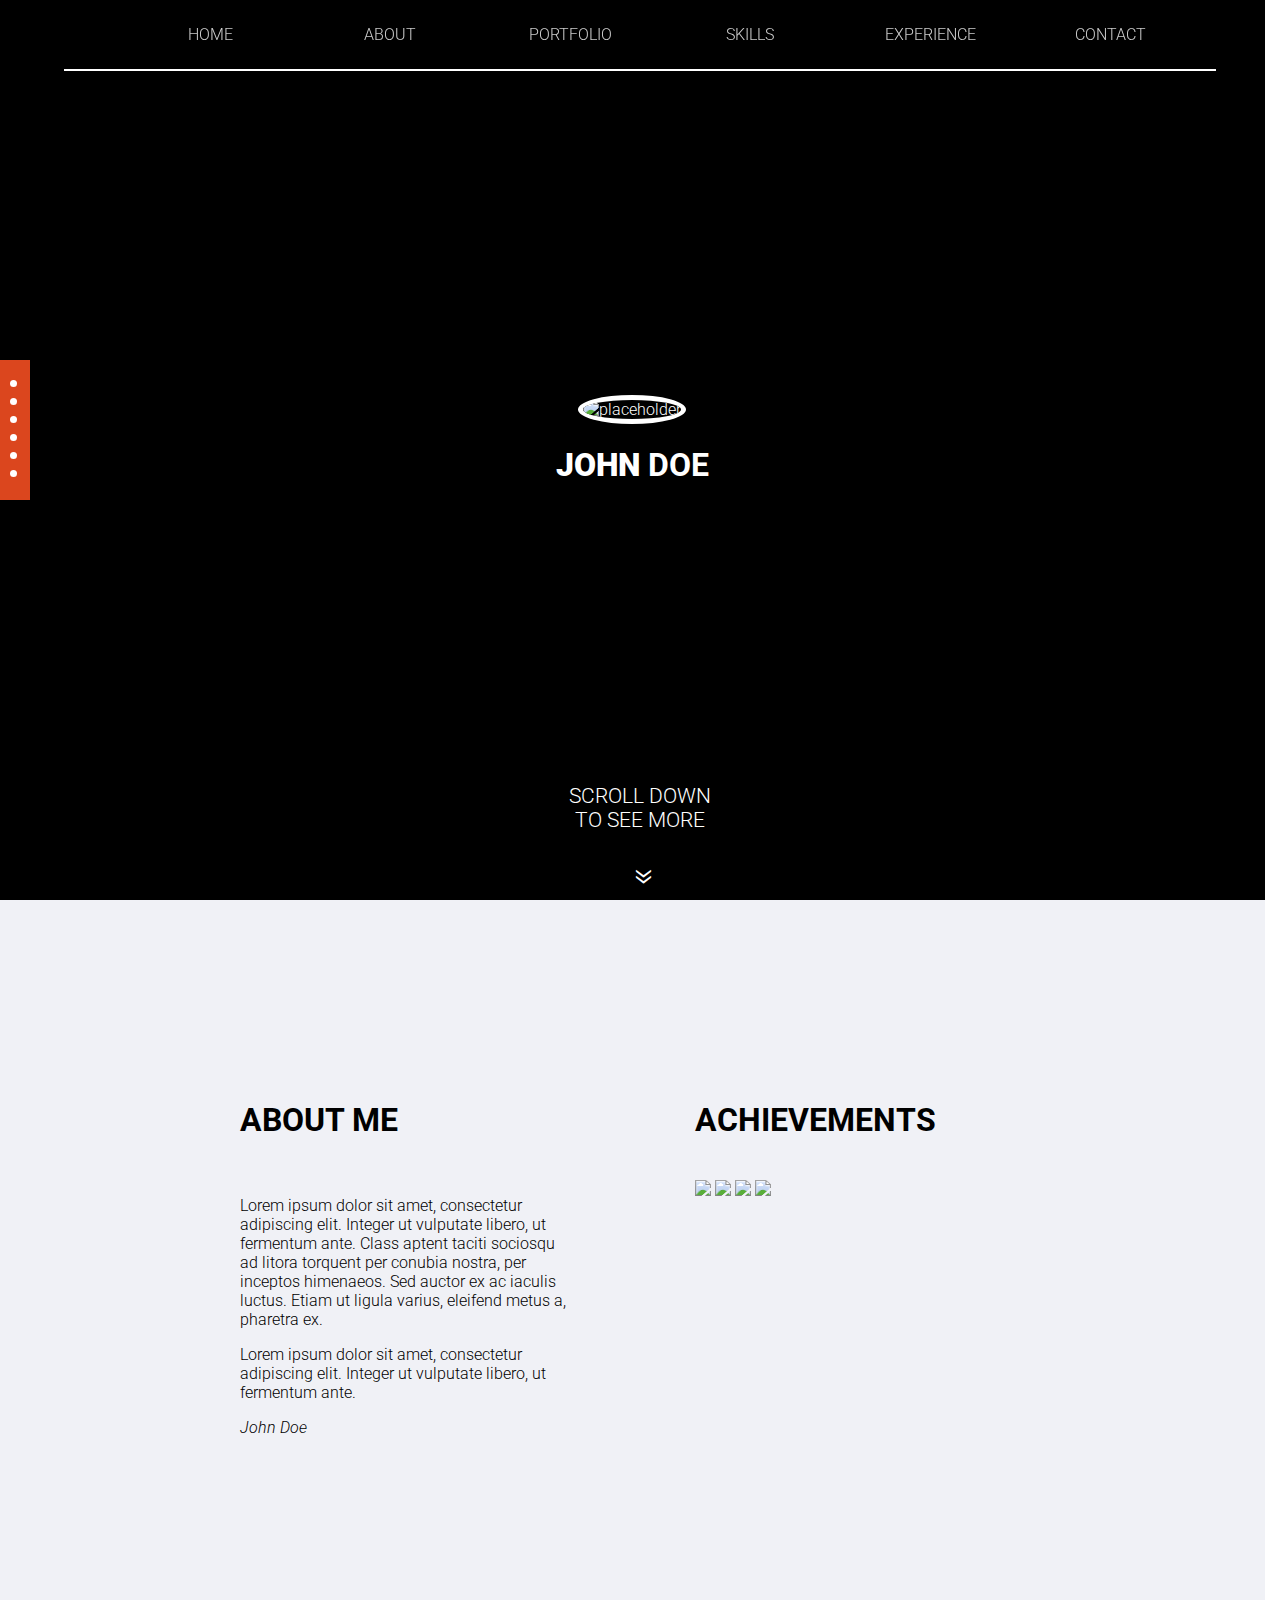
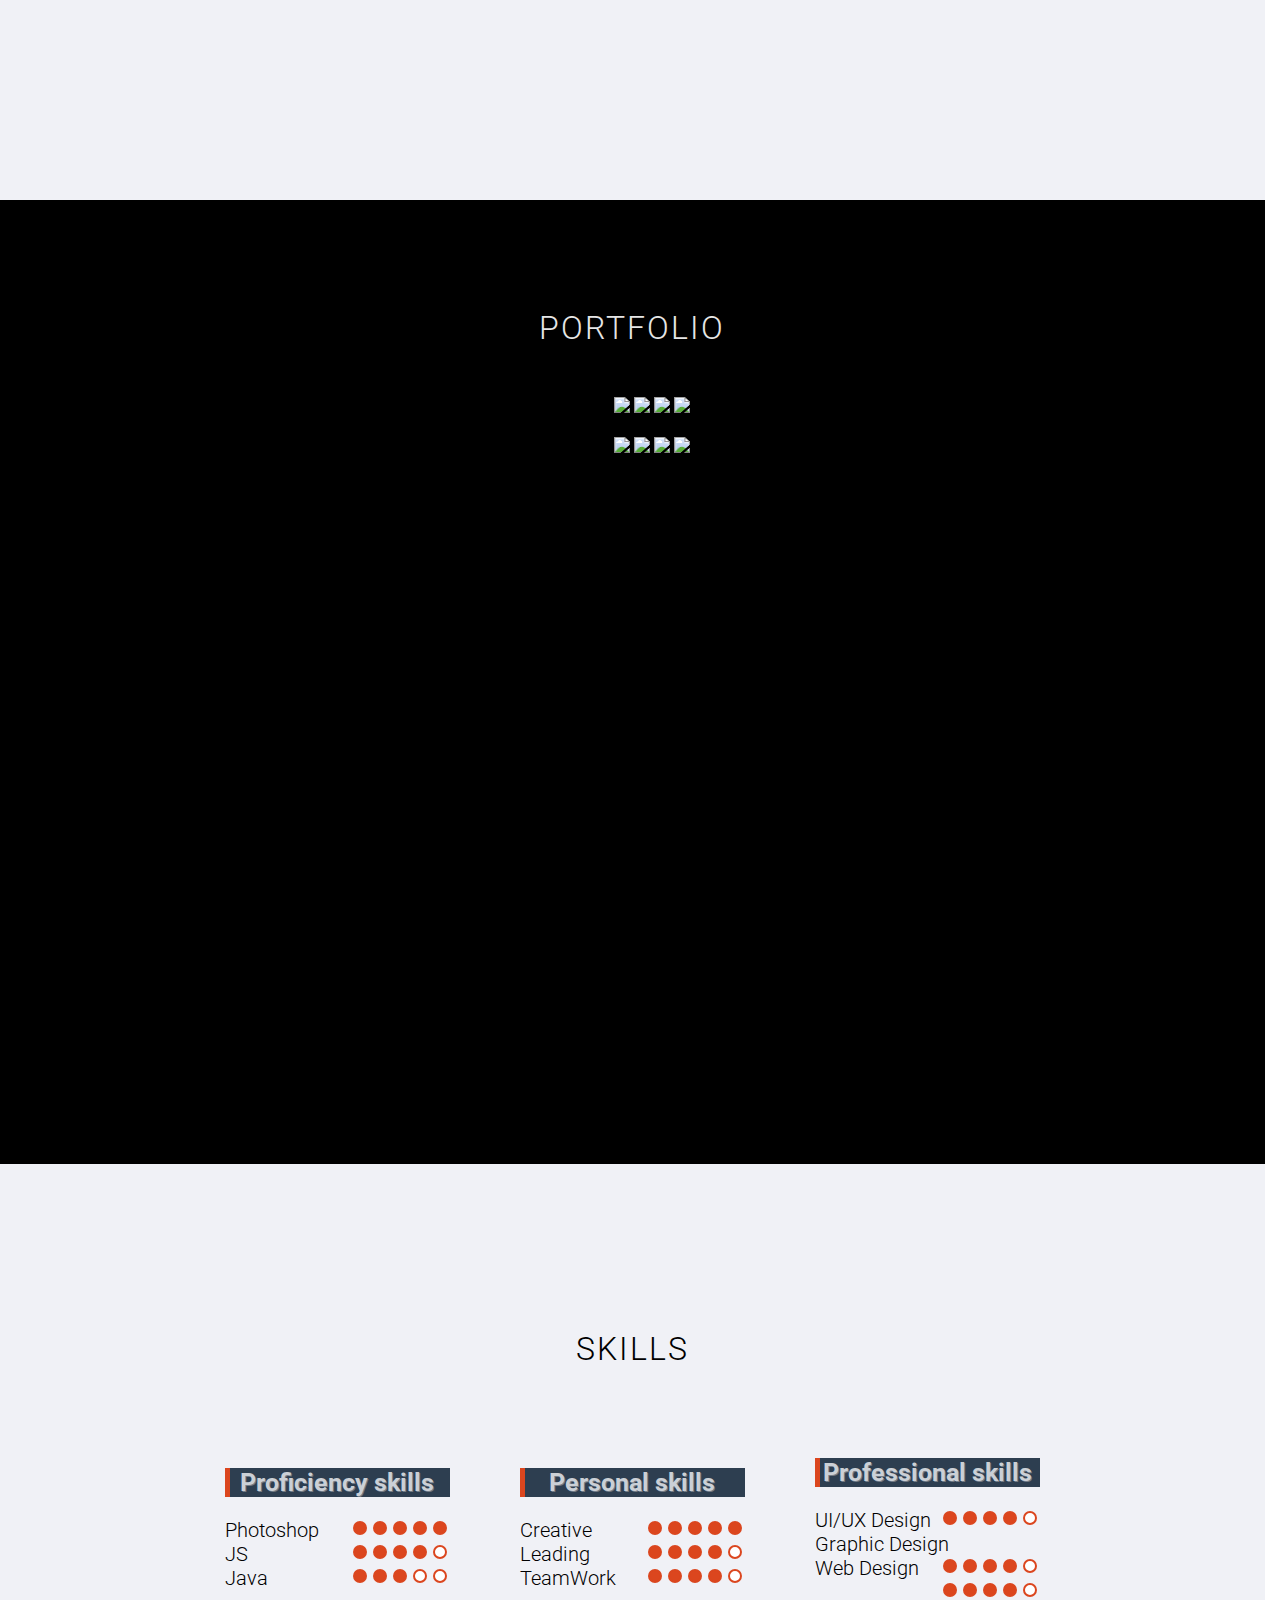
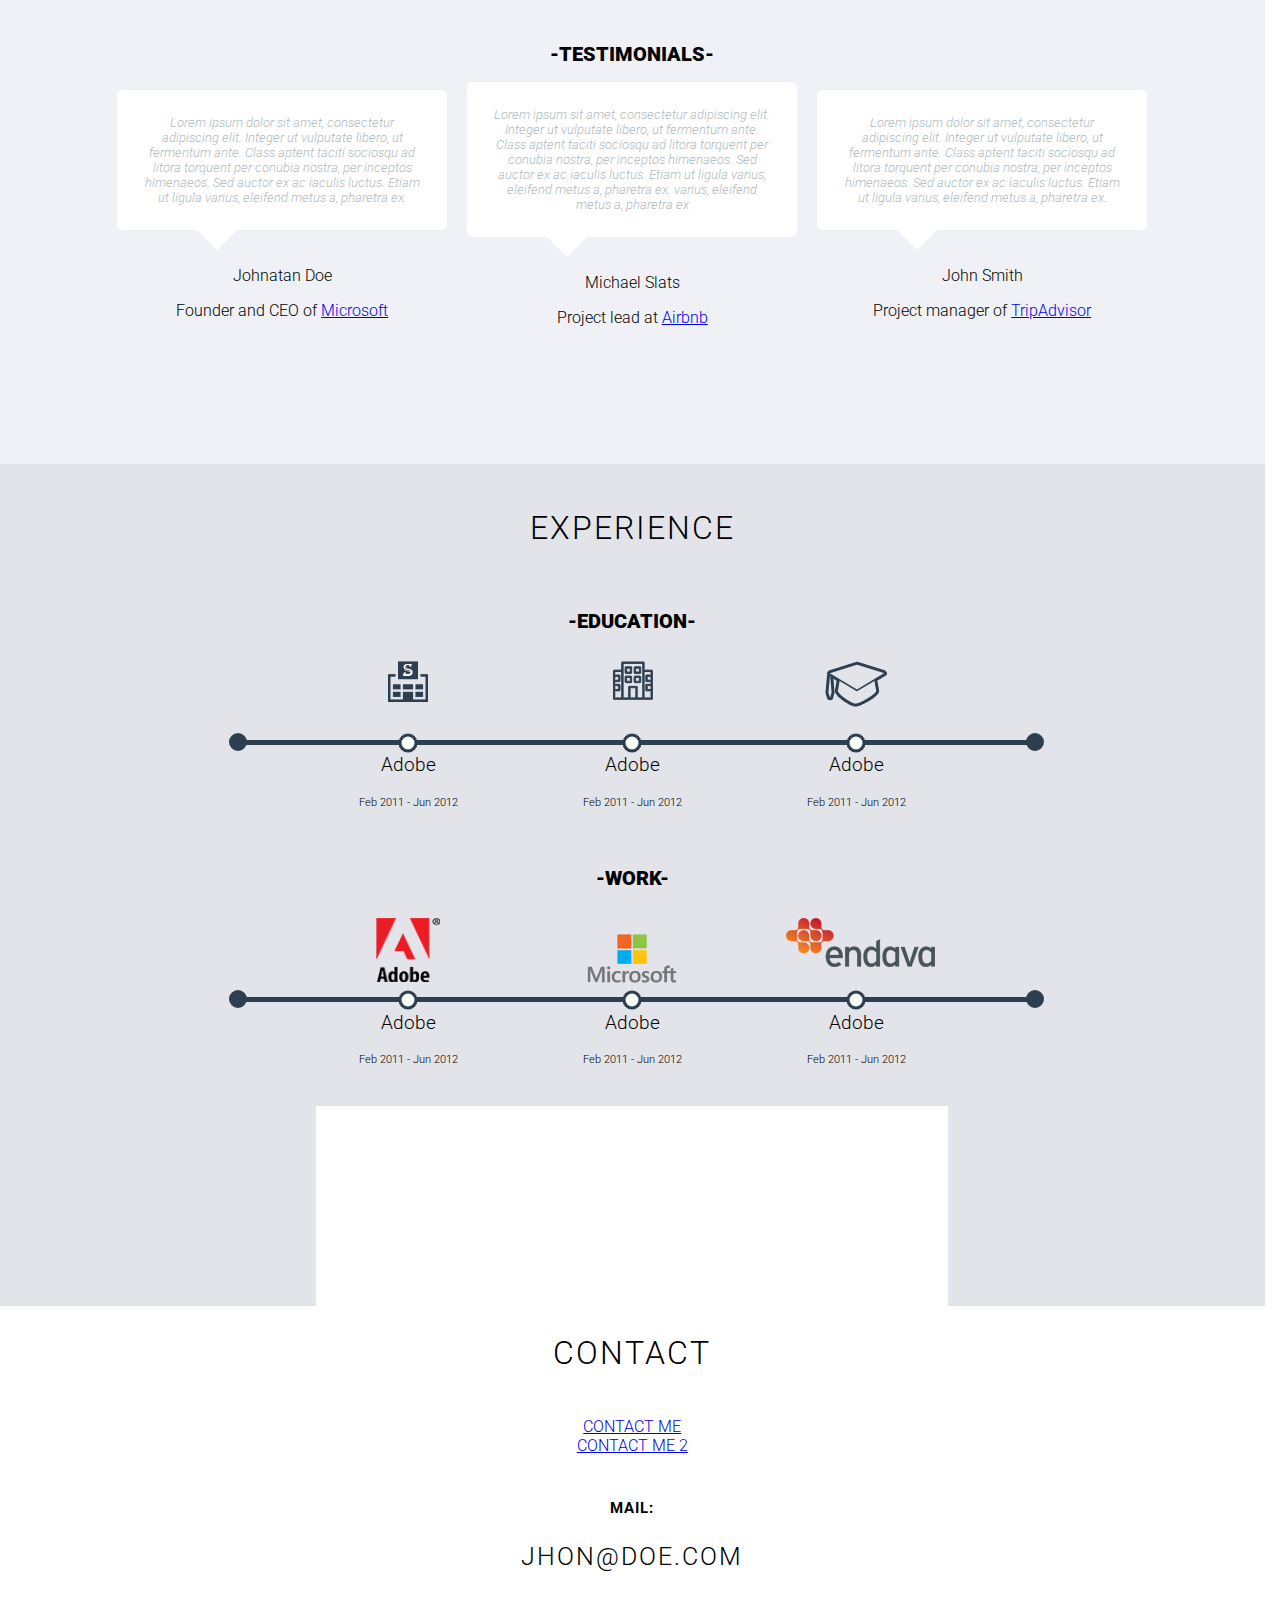
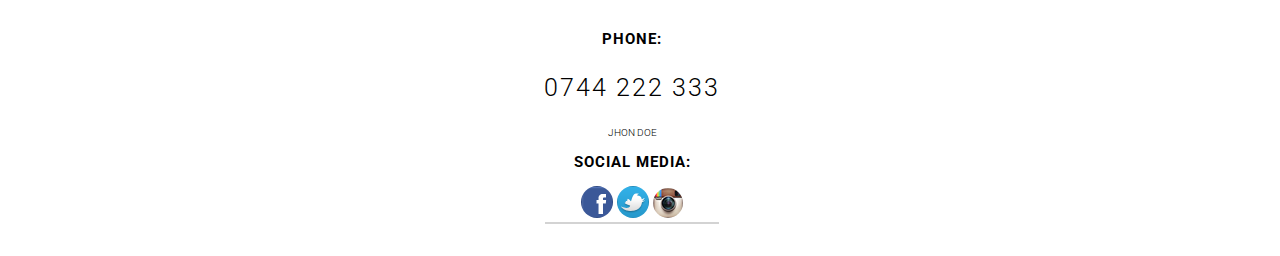
==== index.html @ e80beea8 "SVG rework for IE and Moz" ====
<!DOCTYPE html>

<html>

<head>
    <title>Resume</title>
    <!-- Custom CSS -->
    <link rel="stylesheet" href="style.css">
</head>

<body>

    <nav class="top-nav blend">
        <ul class="top-nav-ul">
            <li><a href="#homeID">HOME</a></li>
            <li><a href="#aboutID">ABOUT</a></li>
            <li><a href="#portfolioID">PORTFOLIO</a></li>
            <li><a href="#skillsID">SKILLS</a></li>
            <li><a href="#experienceID">EXPERIENCE</a></li>
            <li><a href="#contactID">CONTACT</a></li>
        </ul>
        <hr class="nav-hr">
    </nav>

    <nav class="left-side-nav blend-side-nav">
        <div class="dot-nav">
            <ul>
                <li><a href="#homeID">HOME</a></li>
                <li><a href="#aboutID">ABOUT</a></li>
                <li><a href="#portfolioID">PORTFOLIO</a></li>
                <li><a href="#skillsID">SKILLS</a></li>
                <li><a href="#experienceID">EXPERIENCE</a></li>
                <li><a href="#contactID">CONTACT</a></li>
            </ul>
        </div>
    </nav>

    <header id="homeID" class="home">
        <img class="home-img" alt="placeholder" src="https://encrypted-tbn1.gstatic.com/images?q=tbn:ANd9GcTz-9DyxIvSBQWgaCF-kxnckbiPRrC758f-aigoKb8YmK0DIdmE">
        <h1 class="home-name"><b>JOHN</b> DOE</h1>
        <footer class="home-footer">
            <p class="home-arrows-text">SCROLL DOWN TO SEE MORE</p>
            <div class="home-arrows-icon"><a href="#about">&#xab;</a></div>
        </footer>

    </header>


    <section id="aboutID" class="about">

        <article class="about-me">
            <h1>ABOUT ME</h1>
            <br>
            <p>Lorem ipsum dolor sit amet, consectetur adipiscing elit. Integer ut vulputate libero, ut fermentum ante. Class aptent taciti sociosqu ad litora torquent per conubia nostra, per inceptos himenaeos. Sed auctor ex ac iaculis luctus. Etiam ut ligula varius, eleifend metus a, pharetra ex.</p>
            <p>Lorem ipsum dolor sit amet, consectetur adipiscing elit. Integer ut vulputate libero, ut fermentum ante.</p>
            <footer>
                <i>John Doe</i>
            </footer>
        </article>

        <section class="achievements">
            <h1>ACHIEVEMENTS</h1>
            <br>
            <ul>
                <li><img src="https://encrypted-tbn1.gstatic.com/images?q=tbn:ANd9GcTz-9DyxIvSBQWgaCF-kxnckbiPRrC758f-aigoKb8YmK0DIdmE"></li>
                <li><img src="https://encrypted-tbn1.gstatic.com/images?q=tbn:ANd9GcTz-9DyxIvSBQWgaCF-kxnckbiPRrC758f-aigoKb8YmK0DIdmE"></li>
                <li><img src="https://encrypted-tbn1.gstatic.com/images?q=tbn:ANd9GcTz-9DyxIvSBQWgaCF-kxnckbiPRrC758f-aigoKb8YmK0DIdmE"></li>
                <li><img src="https://encrypted-tbn1.gstatic.com/images?q=tbn:ANd9GcTz-9DyxIvSBQWgaCF-kxnckbiPRrC758f-aigoKb8YmK0DIdmE"></li>
            </ul>
        </section>
    </section>

    <section id="portfolioID" class="portfolio">
        <h1 class="page-title">PORTFOLIO</h1>
        <ul>
            <li><img src="http://www.placehold.it/150x150"></li>
            <li><img src="http://www.placehold.it/150x150"></li>
            <li><img src="http://www.placehold.it/150x150"></li>
            <li><img src="http://www.placehold.it/150x150"></li>
        </ul>

        <ul>
            <li><img src="http://www.placehold.it/150x150"></li>
            <li><img src="http://www.placehold.it/150x150"></li>
            <li><img src="http://www.placehold.it/150x150"></li>
            <li><img src="http://www.placehold.it/150x150"></li>
        </ul>
    </section>

    <section id="skillsID" class="skills">
        <h1 class="skills-header-title page-title">SKILLS</h1>
        <section class="skills-description">
            <section class="skill1">
                <h2><span class="skills-title-span"></span>Proficiency skills</h2>
                <ul>
                    <li>
                        <span class="skill-name">Photoshop</span>
                        <span class="skill-level">Level 5</span>
                        <span class="svg-bullets-float">
                            <svg class="svg-circle svg-skill-lvl5">
                      <circle cx="10px" cy="10px" r="6px" stroke-width="2px" fill="rgb(255, 255, 255)" stroke="rgb(219, 70, 30)"/>
                      <circle cx="30" cy="10px" r="6px" stroke-width="2px" fill="rgb(255, 255, 255)" stroke="rgb(219, 70, 30)"/>
                      <circle cx="50" cy="10px" r="6px" stroke-width="2px" fill="rgb(255, 255, 255)" stroke="rgb(219, 70, 30)"/>
                      <circle cx="70" cy="10px" r="6px" stroke-width="2px" fill="rgb(255, 255, 255)" stroke="rgb(219, 70, 30)"/>
                      <circle cx="90" cy="10px" r="6px" stroke-width="2px" fill="rgb(255, 255, 255)" stroke="rgb(219, 70, 30)"/>
                            </svg>
                        </span>
                    </li>
                    <li>
                        <span class="skill-name">JS</span>
                        <span class="skill-level">Level 4</span>
                        <span class="svg-bullets-float">
                            <svg class="svg-circle svg-skill-lvl4">
                      <circle cx="10px" cy="10px" r="6px" stroke-width="2px" fill="rgb(255, 255, 255)" stroke="rgb(219, 70, 30)"/>
                      <circle cx="30" cy="10px" r="6px" stroke-width="2px" fill="rgb(255, 255, 255)" stroke="rgb(219, 70, 30)"/>
                      <circle cx="50" cy="10px" r="6px" stroke-width="2px" fill="rgb(255, 255, 255)" stroke="rgb(219, 70, 30)"/>
                      <circle cx="70" cy="10px" r="6px" stroke-width="2px" fill="rgb(255, 255, 255)" stroke="rgb(219, 70, 30)"/>
                      <circle cx="90" cy="10px" r="6px" stroke-width="2px" fill="rgb(255, 255, 255)" stroke="rgb(219, 70, 30)"/>
                            </svg>
                        </span>
                    </li>
                    <li>
                        <span class="skill-name">Java</span>
                        <span class="skill-level">Level 3</span>
                        <span class="svg-bullets-float">
                            <svg class="svg-circle svg-skill-lvl3">
                      <circle cx="10px" cy="10px" r="6px" stroke-width="2px" fill="rgb(255, 255, 255)" stroke="rgb(219, 70, 30)"/>
                      <circle cx="30" cy="10px" r="6px" stroke-width="2px" fill="rgb(255, 255, 255)" stroke="rgb(219, 70, 30)"/>
                      <circle cx="50" cy="10px" r="6px" stroke-width="2px" fill="rgb(255, 255, 255)" stroke="rgb(219, 70, 30)"/>
                      <circle cx="70" cy="10px" r="6px" stroke-width="2px" fill="rgb(255, 255, 255)" stroke="rgb(219, 70, 30)"/>
                      <circle cx="90" cy="10px" r="6px" stroke-width="2px" fill="rgb(255, 255, 255)" stroke="rgb(219, 70, 30)"/>
                            </svg>
                        </span>
                    </li>
                </ul>
            </section>
            <section class="skill2">
                <h2><span class="skills-title-span"></span>Personal skills</h2>
                <ul>
                    <li>
                        <span class="skill-name">Creative</span>
                        <span class="skill-level">Level 5</span>
                        <span class="svg-bullets-float">
                            <svg class="svg-circle svg-skill-lvl5">
                      <circle cx="10px" cy="10px" r="6px" stroke-width="2px" fill="rgb(255, 255, 255)" stroke="rgb(219, 70, 30)"/>
                      <circle cx="30" cy="10px" r="6px" stroke-width="2px" fill="rgb(255, 255, 255)" stroke="rgb(219, 70, 30)"/>
                      <circle cx="50" cy="10px" r="6px" stroke-width="2px" fill="rgb(255, 255, 255)" stroke="rgb(219, 70, 30)"/>
                      <circle cx="70" cy="10px" r="6px" stroke-width="2px" fill="rgb(255, 255, 255)" stroke="rgb(219, 70, 30)"/>
                      <circle cx="90" cy="10px" r="6px" stroke-width="2px" fill="rgb(255, 255, 255)" stroke="rgb(219, 70, 30)"/>
                            </svg>
                        </span>
                    </li>
                    <li>
                        <span class="skill-name">Leading</span>
                        <span class="skill-level">Level 4</span>
                        <span class="svg-bullets-float">
                            <svg class="svg-circle svg-skill-lvl4">
                      <circle cx="10px" cy="10px" r="6px" stroke-width="2px" fill="rgb(255, 255, 255)" stroke="rgb(219, 70, 30)"/>
                      <circle cx="30" cy="10px" r="6px" stroke-width="2px" fill="rgb(255, 255, 255)" stroke="rgb(219, 70, 30)"/>
                      <circle cx="50" cy="10px" r="6px" stroke-width="2px" fill="rgb(255, 255, 255)" stroke="rgb(219, 70, 30)"/>
                      <circle cx="70" cy="10px" r="6px" stroke-width="2px" fill="rgb(255, 255, 255)" stroke="rgb(219, 70, 30)"/>
                      <circle cx="90" cy="10px" r="6px" stroke-width="2px" fill="rgb(255, 255, 255)" stroke="rgb(219, 70, 30)"/>
                            </svg>
                        </span>
                    </li>
                    <li>
                        <span class="skill-name">TeamWork</span>
                        <span class="skill-level">Level 4</span>
                        <span class="svg-bullets-float">
                            <svg class="svg-circle svg-skill-lvl4">
                      <circle cx="10px" cy="10px" r="6px" stroke-width="2px" fill="rgb(255, 255, 255)" stroke="rgb(219, 70, 30)"/>
                      <circle cx="30" cy="10px" r="6px" stroke-width="2px" fill="rgb(255, 255, 255)" stroke="rgb(219, 70, 30)"/>
                      <circle cx="50" cy="10px" r="6px" stroke-width="2px" fill="rgb(255, 255, 255)" stroke="rgb(219, 70, 30)"/>
                      <circle cx="70" cy="10px" r="6px" stroke-width="2px" fill="rgb(255, 255, 255)" stroke="rgb(219, 70, 30)"/>
                      <circle cx="90" cy="10px" r="6px" stroke-width="2px" fill="rgb(255, 255, 255)" stroke="rgb(219, 70, 30)"/>
                            </svg>
                        </span>
                    </li>
                </ul>
            </section>
            <section class="skill3">
                <h2><span class="skills-title-span"></span>Professional skills</h2>
                <ul>
                    <li>
                        <span class="skill-name">UI/UX Design</span>
                        <span class="skill-level">Level 4</span>
                        <span class="svg-bullets-float">
                            <svg class="svg-circle svg-skill-lvl4">
                      <circle cx="10px" cy="10px" r="6px" stroke-width="2px" fill="rgb(255, 255, 255)" stroke="rgb(219, 70, 30)"/>
                      <circle cx="30" cy="10px" r="6px" stroke-width="2px" fill="rgb(255, 255, 255)" stroke="rgb(219, 70, 30)"/>
                      <circle cx="50" cy="10px" r="6px" stroke-width="2px" fill="rgb(255, 255, 255)" stroke="rgb(219, 70, 30)"/>
                      <circle cx="70" cy="10px" r="6px" stroke-width="2px" fill="rgb(255, 255, 255)" stroke="rgb(219, 70, 30)"/>
                      <circle cx="90" cy="10px" r="6px" stroke-width="2px" fill="rgb(255, 255, 255)" stroke="rgb(219, 70, 30)"/>
                            </svg>
                        </span>
                    </li>
                    <li>
                        <span class="skill-name">Graphic Design</span>
                        <span class="skill-level">Level 4</span>
                        <span class="svg-bullets-float">
                            <svg class="svg-circle svg-skill-lvl4">
                      <circle cx="10px" cy="10px" r="6px" stroke-width="2px" fill="rgb(255, 255, 255)" stroke="rgb(219, 70, 30)"/>
                      <circle cx="30" cy="10px" r="6px" stroke-width="2px" fill="rgb(255, 255, 255)" stroke="rgb(219, 70, 30)"/>
                      <circle cx="50" cy="10px" r="6px" stroke-width="2px" fill="rgb(255, 255, 255)" stroke="rgb(219, 70, 30)"/>
                      <circle cx="70" cy="10px" r="6px" stroke-width="2px" fill="rgb(255, 255, 255)" stroke="rgb(219, 70, 30)"/>
                      <circle cx="90" cy="10px" r="6px" stroke-width="2px" fill="rgb(255, 255, 255)" stroke="rgb(219, 70, 30)"/>
                            </svg>
                        </span>
                    </li>
                    <li>
                        <span class="skill-name">Web Design</span>
                        <span class="skill-level">Level 4</span>
                        <span class="svg-bullets-float">
                            <svg class="svg-circle svg-skill-lvl4">
                      <circle cx="10px" cy="10px" r="6px" stroke-width="2px" fill="rgb(255, 255, 255)" stroke="rgb(219, 70, 30)"/>
                      <circle cx="30" cy="10px" r="6px" stroke-width="2px" fill="rgb(255, 255, 255)" stroke="rgb(219, 70, 30)"/>
                      <circle cx="50" cy="10px" r="6px" stroke-width="2px" fill="rgb(255, 255, 255)" stroke="rgb(219, 70, 30)"/>
                      <circle cx="70" cy="10px" r="6px" stroke-width="2px" fill="rgb(255, 255, 255)" stroke="rgb(219, 70, 30)"/>
                      <circle cx="90" cy="10px" r="6px" stroke-width="2px" fill="rgb(255, 255, 255)" stroke="rgb(219, 70, 30)"/>
                            </svg>
                        </span>
                    </li>
                </ul>
            </section>
        </section>
        <h2 class="testimonials-header sub-title">-TESTIMONIALS-</h2>
        <section class="testimonials">

            <article class="article1">
                <blockquote>Lorem ipsum dolor sit amet, consectetur adipiscing elit. Integer ut vulputate libero, ut fermentum ante. Class aptent taciti sociosqu ad litora torquent per conubia nostra, per inceptos himenaeos. Sed auctor ex ac iaculis luctus. Etiam ut ligula varius, eleifend metus a, pharetra ex.
                </blockquote>
                <div class="author"></div>
                <footer>
                    <p>Johnatan Doe</p>
                    <p>
                        Founder and CEO of <a href="www.microsoft.com">Microsoft</a>
                    </p>
                </footer>

            </article>

            <article class="article2">
                <blockquote>Lorem ipsum sit amet, consectetur adipiscing elit. Integer ut vulputate libero, ut fermentum ante. Class aptent taciti sociosqu ad litora torquent per conubia nostra, per inceptos himenaeos. Sed auctor ex ac iaculis luctus. Etiam ut ligula varius, eleifend metus a, pharetra ex. varius, eleifend metus a, pharetra ex</blockquote>
                <div class="author"></div>
                <footer>
                    <p>Michael Slats</p>
                    <p>
                        Project lead at <a href="www.airbnb.com">Airbnb</a>
                    </p>
                </footer>

            </article>

            <article class="article3">
                <blockquote>Lorem ipsum dolor sit amet, consectetur adipiscing elit. Integer ut vulputate libero, ut fermentum ante. Class aptent taciti sociosqu ad litora torquent per conubia nostra, per inceptos himenaeos. Sed auctor ex ac iaculis luctus. Etiam ut ligula varius, eleifend metus a, pharetra ex.</blockquote>
                <div class="author"></div>
                <footer>
                    <p>John Smith</p>
                    <p>
                        Project manager of <a href="www.tripadvisor.com">TripAdvisor</a>
                    </p>
                </footer>

            </article>

        </section>
    </section>

    <section id="experienceID" class="experience">

        <h1 class="page-title">EXPERIENCE</h1>

        <div class="exp-container">
            <h2 class="sub-title">-EDUCATION-</h2>

            <!-- Experience Container-->
            <div class="container">

                <!-- SVG horizontal line full width -->
                <span class="svg-size-pos">
                    
                    <svg class="svg-line">
                        <line x1="0" y1="0" x2= "100%" y2= "0" stroke="#2C3F50" stroke-width="10px"/>
                    </svg>
                </span>
                <span class="work-svg-circle-float side-circle left-circle">
                    <svg class="work-svg-circle">
                        <circle cx="10px" cy="10px" r="8px" stroke-width="2px" fill="#2C3F50" stroke="#2C3F50"/>
                    </svg>
                </span>
                <span class="work-svg-circle-float side-circle right-circle">
                    <svg class="work-svg-circle">
                        <circle cx="10" cy="10px" r="8px" stroke-width="2px" fill="#2C3F50" stroke="#2C3F50"/>
                    </svg>
                </span>
                <!-- /SVG horizontal line full width -->

                <!-- List of faculties-->
                <ul>
                    <!-- Faculty 1-->
                    <li>
                        <div class="content-container">

                            <img src="Img/faculty1.png" alt="Faculty 1 Logo">

                            <div class="second-container">
                                <span class="work-svg-circle-float">
                                    <svg class="work-svg-circle">
                                        <circle cx="10" cy="10px" r="8px" stroke-width="3px" fill="white" stroke="#2C3F50"/>
                                    </svg>
                                </span>
                                <p class="big">Adobe</p>
                                <p class="small">Feb 2011 - Jun 2012</p>
                            </div>
                        </div>
                    </li>
                    <!-- /Faculty 1-->

                    <!-- Faculty 2-->
                    <li>
                        <div class="content-container">

                            <img src="Img/faculty2.png" alt="Faculty 2 Logo">

                            <div class="second-container">
                                <span class="work-svg-circle-float">
                                    <svg class="work-svg-circle">
                                        <circle cx="10" cy="10px" r="8px" stroke-width="3px" fill="white" stroke="#2C3F50"/>
                                    </svg>
                                </span>
                                <p class="big">Adobe</p>
                                <p class="small">Feb 2011 - Jun 2012</p>
                            </div>
                        </div>
                    </li>
                    <!-- /Faculty 2-->

                    <!-- Faculty 3-->
                    <li>
                        <div class="content-container">

                            <img src="Img/faculty3.png" alt="Faculty 3 Logo">

                            <div class="second-container">
                                <span class="work-svg-circle-float">
                                    <svg class="work-svg-circle">
                                        <circle cx="10" cy="10px" r="8px" stroke-width="3px" fill="white" stroke="#2C3F50"/>
                                    </svg>
                                </span>
                                <p class="big">Adobe</p>
                                <p class="small">Feb 2011 - Jun 2012</p>
                            </div>
                        </div>
                    </li>
                    <!-- /Faculty 3-->
                </ul>
                <!-- /List of faculties-->
            </div>
            <!-- /Experience Container-->

        </div>




        <div class="work-container">

            <h2 class="sub-title">-WORK-</h2>

            <!-- WORK Container-->
            <div class="container">

                <!-- SVG horizontal line full width -->
                <span class="svg-size-pos">
                    
                    <svg class="svg-line">
                        <line x1="0" y1="0" x2="100%" y2="0" stroke="#2C3F50" stroke-width="10px"/>
                    </svg>
                </span>
                <span class="work-svg-circle-float side-circle left-circle">
                    <svg class="work-svg-circle">
                        <circle cx="10" cy="10px" r="8px" stroke-width="2px" fill="#2C3F50" stroke="#2C3F50"/>
                    </svg>
                </span>
                <span class="work-svg-circle-float side-circle right-circle">
                    <svg class="work-svg-circle">
                        <circle cx="10" cy="10px" r="8px" stroke-width="2px" fill="#2C3F50" stroke="#2C3F50"/>
                    </svg>
                </span>
                <!-- /SVG horizontal line full width -->

                <!-- List of companies-->
                <ul>
                    <!-- Company 1-->
                    <li>
                        <div class="content-container">

                            <img src="Img/adobe_logo.png" alt="Adobe Logo" height="64" width="64">

                            <div class="second-container">
                                <span class="work-svg-circle-float">
                                    <svg class="work-svg-circle">
                                        <circle cx="10" cy="10px" r="8px" stroke-width="3px" fill="white" stroke="#2C3F50"/>
                                    </svg>
                                </span>
                                <p class="big">Adobe</p>
                                <p class="small">Feb 2011 - Jun 2012</p>
                            </div>
                        </div>
                    </li>
                    <!-- /Company 1-->

                    <!-- Company 2-->
                    <li>
                        <div class="content-container">

                            <img src="Img/microsoft_logo.png" alt="Microsoft Logo" height="90" width="90">

                            <div class="second-container">
                                <span class="work-svg-circle-float">
                                    <svg class="work-svg-circle">
                                        <circle cx="10" cy="10px" r="8px" stroke-width="3px" fill="white" stroke="#2C3F50"/>
                                    </svg>
                                </span>
                                <p class="big">Adobe</p>
                                <p class="small">Feb 2011 - Jun 2012</p>
                            </div>
                        </div>
                    </li>
                    <!-- /Company 2-->

                    <!-- Company 3-->
                    <li>
                        <div class="content-container">

                            <img src="Img/endava-logo2.png" alt="Endava Logo">

                            <div class="second-container">
                                <span class="work-svg-circle-float">
                                    <svg class="work-svg-circle">
                                        <circle cx="10" cy="10px" r="8px" stroke-width="3px" fill="white" stroke="#2C3F50"/>
                                    </svg>
                                </span>
                                <p class="big">Adobe</p>
                                <p class="small">Feb 2011 - Jun 2012</p>
                            </div>
                        </div>
                    </li>
                    <!-- /Company 3-->
                </ul>
                <!-- /List of companies-->
            </div>
            <!-- /WORK Container-->
        </div>

        <!-- Text display -->
        <section class="text-container">
        </section>

    </section>

    <footer id="contactID" class="contact">
        <adress>
            <h1 class="page-title">CONTACT</h1>
            <div class="form">
                <ul>
                    <li>
                        <a href="form.html" target="_blank">CONTACT ME</a>
                    </li>
                    <li>
                        <a href="form2.html" target="_blank">CONTACT ME 2</a>
                    </li>
                </ul>


            </div>

            <br>
            <p class="contact-subtitle">MAIL:</p>
            <p class="big-font">JHON@DOE.COM</p>
            <br>
            <p class="contact-subtitle">PHONE:</p>
            <p class="big-font">0744 222 333</p>
            <p class="contact-small-name">JHON DOE</p>
            <p class="contact-subtitle">SOCIAL MEDIA:</p>
            <div class="social-icons">
                <ul>
                    <li>
                        <a target="_blank" title="Facebook" href="http://www.facebook.com/PLACEHOLDER"><img alt="Facebook page" src="Img/facebook-logo.png" border=0></a>
                    </li>
                    <li>
                        <a target="_blank" title="Twitter" href="http://www.twitter.com/PLACEHOLDER"><img alt="Follow me on twitter" src="Img/twitter-logo.png" border=0></a>
                    </li>
                    <li>
                        <a target="_blank" title="Instagram" href="http://www.instagram.com/PLACEHOLDER"><img alt="Follow me on instagram" src="Img/instagram-logo.png" border=0></a>
                    </li>
                </ul>
            </div>
        </adress>
    </footer>

    <!--    SCRIPTS  HERE    -->

    <!-- JQuery -->
    <script type="text/javascript" src="Scripts/jquery-3.1.0.js"></script>
    <!-- Waypoints JS -->
    <script type="text/javascript" src="Scripts/jquery.waypoints.js"></script>
    <!-- Custom JS -->
    <script type="text/javascript" src="Scripts/script.js"></script>

</body>

</html>
---- style.css ----
/* ========== IMPORTS ==========*/

@import 'https://fonts.googleapis.com/css?family=Open+Sans:400,700';
@import url(https://fonts.googleapis.com/css?family=Roboto:300,700,900);

/* ========== /IMPORTS ==========*/


/* ========== GENERAL ==========*/

body {
    margin: 0 auto;
    font-family: 'Roboto', 'Open Sans', sans-serif;
    font-weight: 300;
}

.page-title {
    margin: 5vh;
    font-weight: 300;
    letter-spacing: 2px;
}

.sub-title {
    /* h2 subtitles */
    color: black;
    font-size: 20px;
    font-weight: 900;
}


/* ========== /GENERAL ==========*/


/* ========== NAV ==========*/

.top-nav {
    position: fixed;
    left: 0;
    right: 0;
    text-align: center;
    top: 10px;
    z-index: 1;
}

.top-nav ul {
    list-style: none;
    margin: 0 auto;
    display: inline-block;
}

.top-nav ul li {
    float: left;
}

.top-nav ul li a {
    color: rgb(204, 204, 204);
    display: inline-block;
    padding-top: 15px;
    text-decoration: none;
    width: 180px;
    height: 40px;
}

.top-nav ul li:hover a {
    color: #FFFFFF;
    background-color: #000;
    background-color: rgba(255, 255, 255, 0.1);
    text-decoration: none;
}

.nav-hr {
    width: 90%;
    margin-top: 0;
    padding: 0;
    display: block;
    height: 1px;
    border: 0;
    border-top: 2px solid white;
}

.left-side-nav {
    position: fixed;
    background-color: rgb(219, 70, 30);
    width: 30px;
    height: 140px;
    top: 40%;
    z-index: 1;
}

.dot-nav ul {
    position: relative;
    display: inline-block;
    margin: 20px 0;
    padding: 0;
    list-style: none;
    cursor: default;
}

.dot-nav li {
    position: relative;
    display: block;
    float: left;
    margin: 0 10px;
    width: 18px;
    height: 18px;
    cursor: pointer;
}

.dot-nav li a {
    top: 0;
    left: 0;
    width: 40%;
    height: 40%;
    outline: none;
    border-radius: 50%;
    background-color: #fff;
    background-color: rgba(255, 255, 255, 1);
    text-indent: -999em;
    text-decoration: none;
    color: rgba(255, 255, 255, 1);
    cursor: pointer;
    position: absolute;
}

.dot-nav li a:hover {
    text-indent: 2em;
}

.blend {
    mix-blend-mode: difference;
}

.blend-side-nav {
    mix-blend-mode: exclusion;
}


/* ========== /NAV ==========*/


/* ========== HEADER ==========*/

.home {
    display: -webkit-box;
    display: -webkit-flex;
    display: -moz-box;
    display: -ms-flexbox;
    display: flex;
    -webkit-flex-align: center;
    -ms-flex-align: center;
    -webkit-align-items: center;
    align-items: center;
    justify-content: center;
    flex-direction: column;
    height: 100vh;
    width: 98.792vw;
    color: white;
    background: #000 url(Img/landscape-nature-clouds-cloudy.jpg) center center/cover no-repeat;
}

.home-img {
    order: 1;
    border-radius: 50%;
    border: 5px solid white;
}

.home-name {
    order: 2;
}

.home-footer {
    position: absolute;
    text-align: center;
    width: 13vw;
    margin: 0 auto;
    left: 0;
    right: 0;
    bottom: 0;
}

.home-arrows-text {
    font-size: 130%;
}

.home-arrows-icon {
    text-align: center;
    -ms-transform: rotate(270deg);
    -webkit-transform: rotate(270deg);
    transform: rotate(270deg);
}

.home-arrows-icon a {
    color: white;
    font-size: 40px;
    text-decoration: none;
}

.home-arrows-icon a:hover {
    color: whitesmoke;
    text-decoration: none;
    padding-right: 5px;
}

.home-arrows-icon a {
    -webkit-animation: arrows 1s infinite;
    -ms-animation: arrows 1s infinite;
    animation: arrows 1s infinite;
}

@keyframes arrows {
    from {
        margin-left: 10%;
    }
    to {
        margin-left: 0%;
    }
}


/* ========== /HEADER ==========*/


/* ========== ABOUT ==========*/

.about {
    display: -webkit-box;
    display: -webkit-flex;
    display: -moz-box;
    display: -ms-flexbox;
    display: flex;
    -webkit-flex-align: center;
    -ms-flex-align: center;
    -webkit-align-items: center;
    align-items: center;
    justify-content: center;
    flex-direction: row;
    overflow: hidden;
    height: 100vh;
    width: 98.792vw;
    background-color: #F0F1F6;
}

.about-me,
.achievements {
    order: 1;
    height: 60%;
    width: 26%;
    margin: auto 5%;
}

.achievements ul {
    list-style: none;
    margin: 0;
    padding: 0;
}

.achievements ul li {
    display: inline-block;
}

.achievements img {}


/* ========== /ABOUT ==========*/


/* ========== PORTFOLIO ==========*/

.portfolio {
    height: 100vh;
    width: 98.792vw;
    padding-top: 5%;
    color: #ffffff;
    color: rgb(230, 230, 230);
    background: #000 url(https://pixabay.com/static/uploads/photo/2015/09/02/12/30/foot-bridge-918476_960_720.jpg) center center/cover no-repeat;
    text-align: center;
}

.portfolio h1 {
    margin-bottom: 50px;
}

.portfolio ul li {
    display: inline-block;
    margin-bottom: 4px;
}


/* ========== /PORTFOLIO ==========*/


/* ========== SKILLS ==========*/

.skills {
    display: -webkit-box;
    display: -webkit-flex;
    display: -moz-box;
    display: -ms-flexbox;
    display: flex;
    -webkit-flex-align: center;
    -ms-flex-align: center;
    -webkit-align-items: center;
    align-items: center;
    justify-content: center;
    flex-direction: column;
    overflow: hidden;
    height: 100vh;
    width: 98.792vw;
    background-color: #F0F1F6;
}

.skills-header-title {
    order: 1;
}

.skills-description,
.testimonials {
    width: 70%;
    display: -webkit-box;
    display: -webkit-flex;
    display: -moz-box;
    display: -ms-flexbox;
    display: flex;
    -webkit-flex-align: center;
    -ms-flex-align: center;
    -webkit-align-items: center;
    justify-content: center;
    align-items: center;
}

.skills-description {
    order: 2;
    flex-direction: row;
}

.skill1,
.skill2,
.skill3 {
    padding: 25px;
    margin: 0 10px;
    width: 300px;
    font-size: 20px;
}

.skills-title-span {
    position: absolute;
    left: 0;
    width: 5px;
    height: 100%;
    background-color: rgb(219, 70, 30);
}

.skills-description h2 {
    position: relative;
    font-size: 25px;
    text-align: center;
    color: #CBD0D6;
    text-shadow: 1px 1px #737B86;
    background-color: #333366;
    background-color: rgb(45, 62, 80);
}

.skills ul {
    list-style: none;
    margin: 0;
    padding: 0;
    width: 100%;
}

.skills ul li {
    width: 100%;
}

.skill-name {}

.skill-level {
    font-size: 1px;
    visibility: hidden;
}

.svg-bullets-float {
    height: 20px;
    width: 100px;
    float: right;
}

.svg-circle {
    height: 100%;
    width: 100%;
}

.svg-skill-lvl1 circle:nth-of-type(-n+1),
.svg-skill-lvl2 circle:nth-of-type(-n+2),
.svg-skill-lvl3 circle:nth-of-type(-n+3),
.svg-skill-lvl4 circle:nth-of-type(-n+4),
.svg-skill-lvl5 circle:nth-of-type(-n+5) {
    fill: rgb(219, 70, 30);
}

.testimonials-header {
    order: 3;
}

.testimonials {
    order: 4;
    text-align: center;
}

.testimonials blockquote {
    background-color: #FFF;
    color: #AFBABD;
    -moz-border-radius: 6px;
    -webkit-border-radius: 6px;
    border-radius: 6px;
    padding: 25px;
    margin: 0 10px;
    width: 280px;
    font-style: italic;
    font-size: 13px;
}

.author {
    border-color: white #F0F1F6 white #F0F1F6;
    border-style: solid;
    border-width: 20px 20px 0 20px;
    height: 0;
    width: 0;
    margin-left: 90px;
}


/* ========== /SKILLS ==========*/


/* ========== EXPERIENCE ==========*/

.experience {
    display: -webkit-box;
    display: -webkit-flex;
    display: -moz-box;
    display: -ms-flexbox;
    display: flex;
    -webkit-flex-align: center;
    -ms-flex-align: center;
    -webkit-align-items: center;
    align-items: center;
    justify-content: center;
    flex-direction: column;
    overflow: hidden;
    height: auto;
    width: 98.792vw;
    text-align: center;
    background-color: #E3E4E9;
}

.experience ul {
    list-style: none;
    padding: 0;
    margin: 0;
}

.experience ul li {
    display: inline-block;
}

.work-container,
.exp-container {
    width: 90%;
    margin: 0 auto;
}

.container {
    position: relative;
    width: 100%;
    height: 200px;
    background-color: #E3E4E9;
}

.container ul {
    list-style: none;
    display: inline-block;
}

.container ul li {
    float: left;
    margin: auto 40px;
}

.svg-size-pos {
    position: absolute;
    z-index: 0;
    width: 70%;
    bottom: 50%;
    left: 15%;
}

.svg-line {
    height: 5px;
    width: 100%;
}

.content-container {
    position: relative;
    width: 140px;
    height: 170px;
    border-radius: 25px;
    background: transparent;
    text-align: center;
    padding-top: 10px;
    border: 2px solid transparent;
}

.content-container:hover {
    border: 2px solid rgb(219, 150, 30);
}

.second-container {
    position: absolute;
    bottom: 15%;
    width: 100%;
    height: 70px;
}

.big {
    font-size: 120%;
}

.small {
    font-size: 70%;
}

.work-svg-circle-float {
    height: 20px;
    width: 20px;
    position: absolute;
    left: 60px;
    bottom: 73%;
    z-index: 2;
}

.work-svg-circle {
    height: 20px;
    width: 20px;
}

.side-circle {
    position: absolute;
}

.left-circle {
    bottom: 48.5%;
    left: 14.5%
}

.right-circle {
    bottom: 48.5%;
    left: 84.5%;
}

.text-container {
    width: 50%;
    height: 200px;
    margin: 0 auto;
    background-color: white;
}


/* ========== /EXPERIENCE ==========*/


/* ========== CONTACT ==========*/

.contact {
    display: -webkit-box;
    display: -webkit-flex;
    display: -moz-box;
    display: -ms-flexbox;
    display: flex;
    -webkit-flex-align: center;
    -ms-flex-align: center;
    -webkit-align-items: center;
    align-items: center;
    justify-content: center;
    flex-direction: column;
    overflow: hidden;
    background-color: rgb(115, 115, 115);
    height: 500px;
    width: 98.792vw;
    text-align: center;
    background: #FFF url(Img/cv-back.jpg) center center/cover no-repeat;
    padding-bottom: 50px;
}

.contact ul {
    list-style: none;
}

.contact-subtitle {
    font-size: 15px;
    font-weight: 700;
    letter-spacing: 1px;
}

.big-font {
    font-size: 25px;
    letter-spacing: 2px;
}

.contact-small-name {
    font-size: 10px;
}

.form {
    margin-bottom: 4%;
}

.form a:hover {
    text-decoration: none;
}

.form ul {
    list-style: none;
    margin: 0;
    padding: 0;
}

.social-icons {
    width: 70%;
    margin: 0 auto;
    border-bottom: 2px solid lightgray;
}

.social-icons ul {
    list-style: none;
    padding: 0;
    margin: 0;
}

.social-icons ul li {
    list-style-type: none;
    display: inline-block;
}

.social-icons ul li a img {
    display: inline-block;
    border-radius: 50%;
}


/* ========== /CONTACT ==========*/
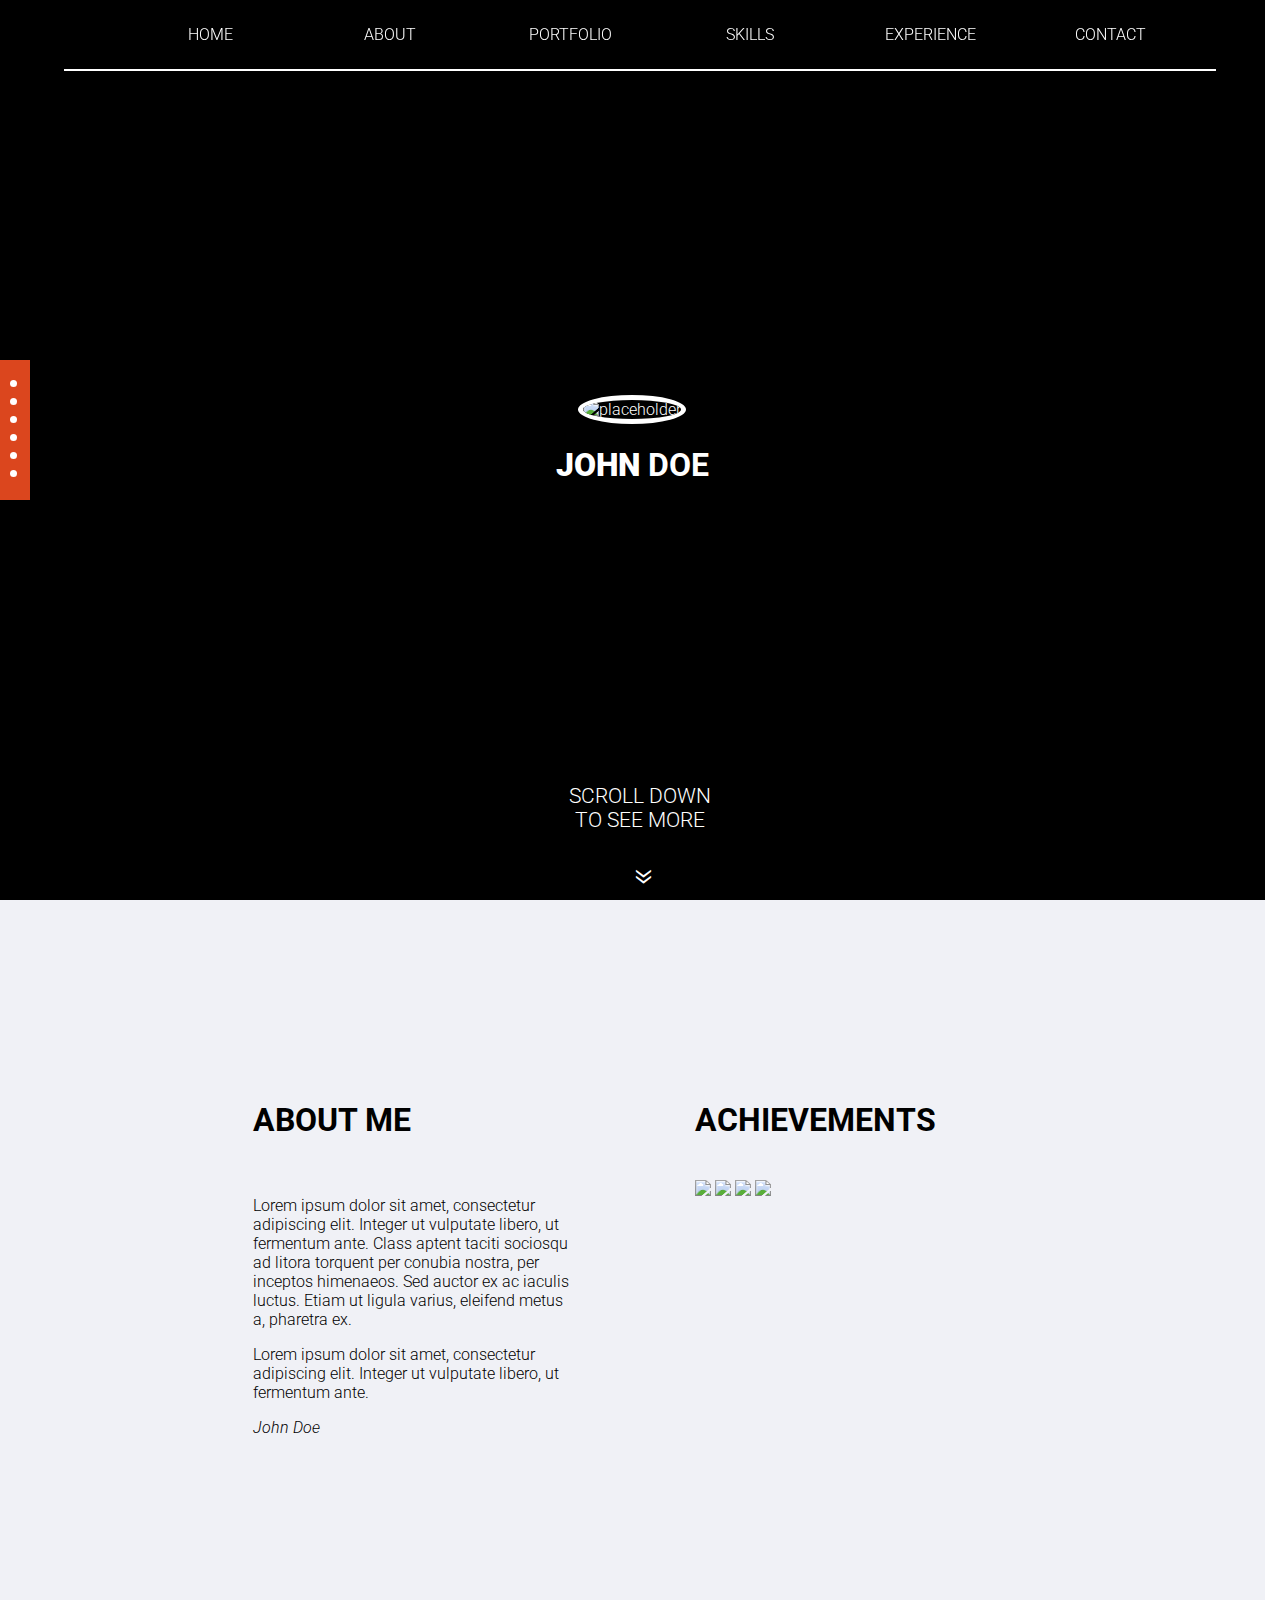
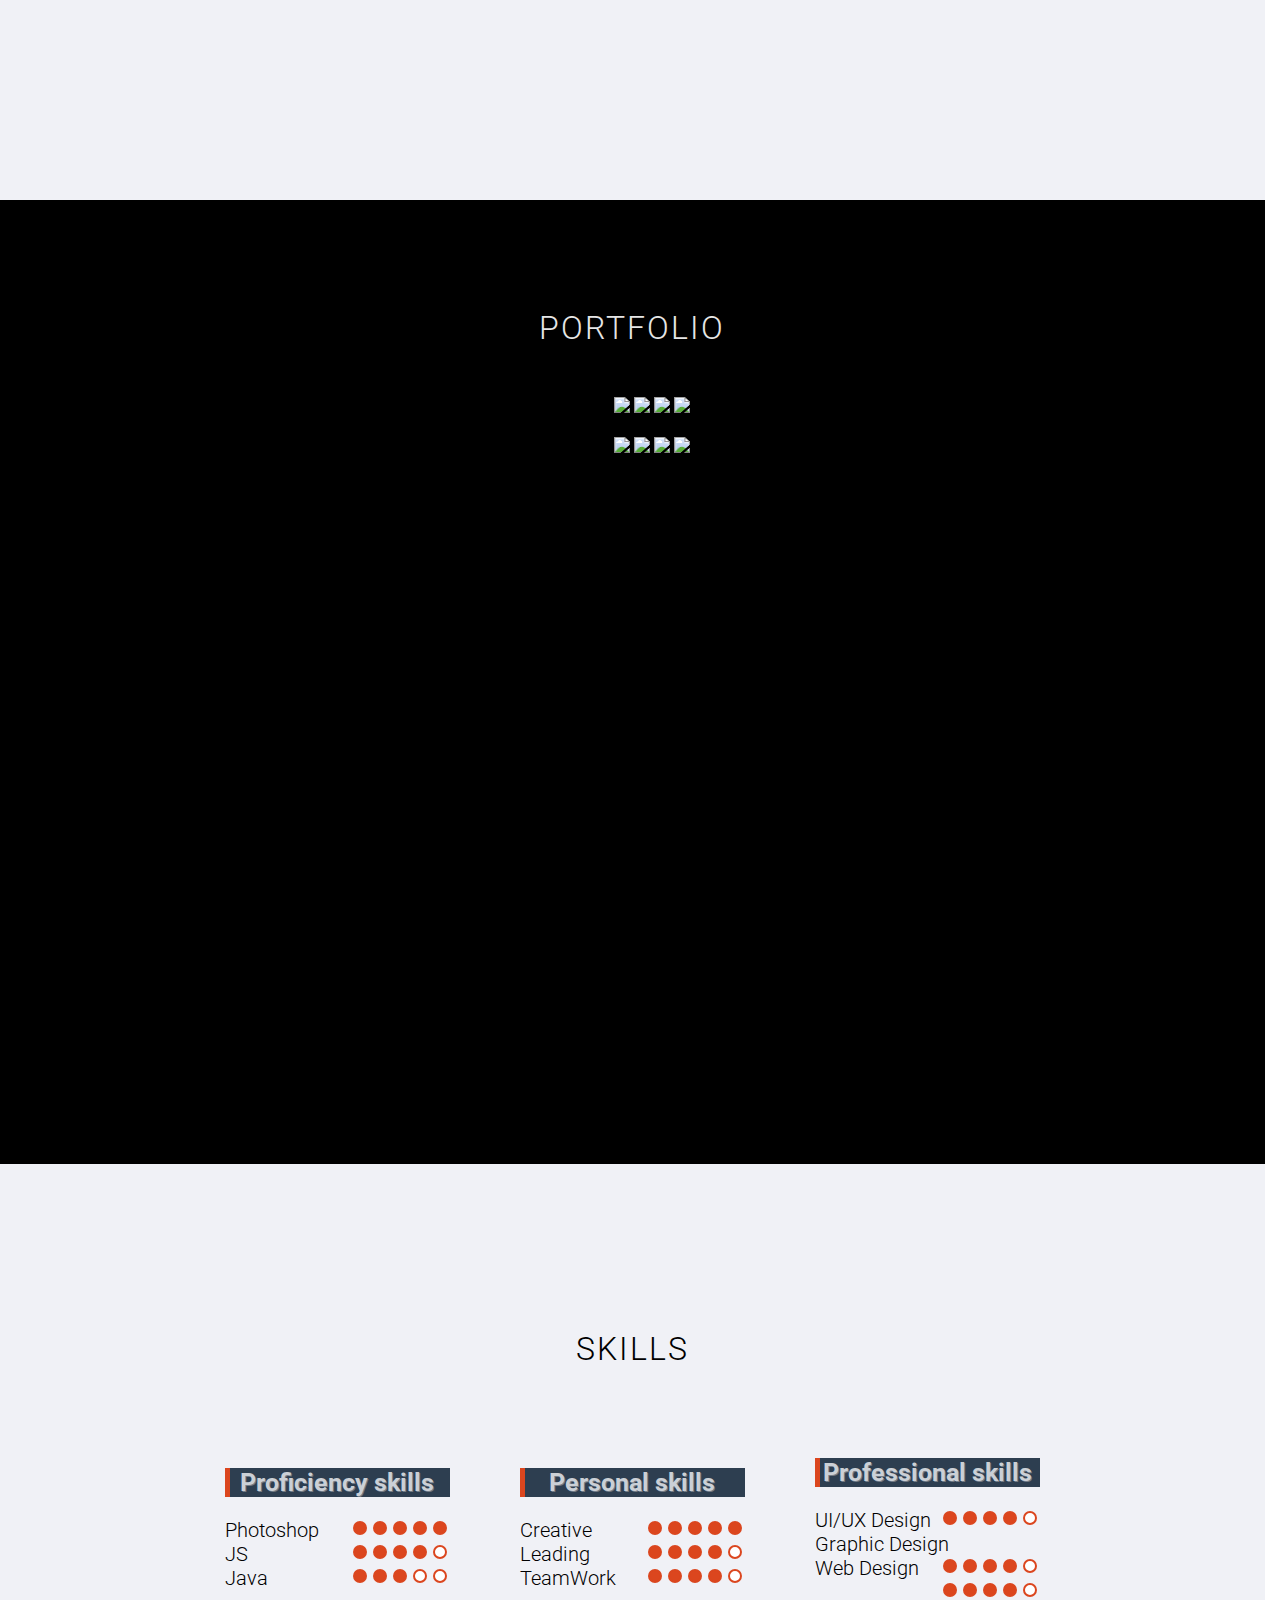
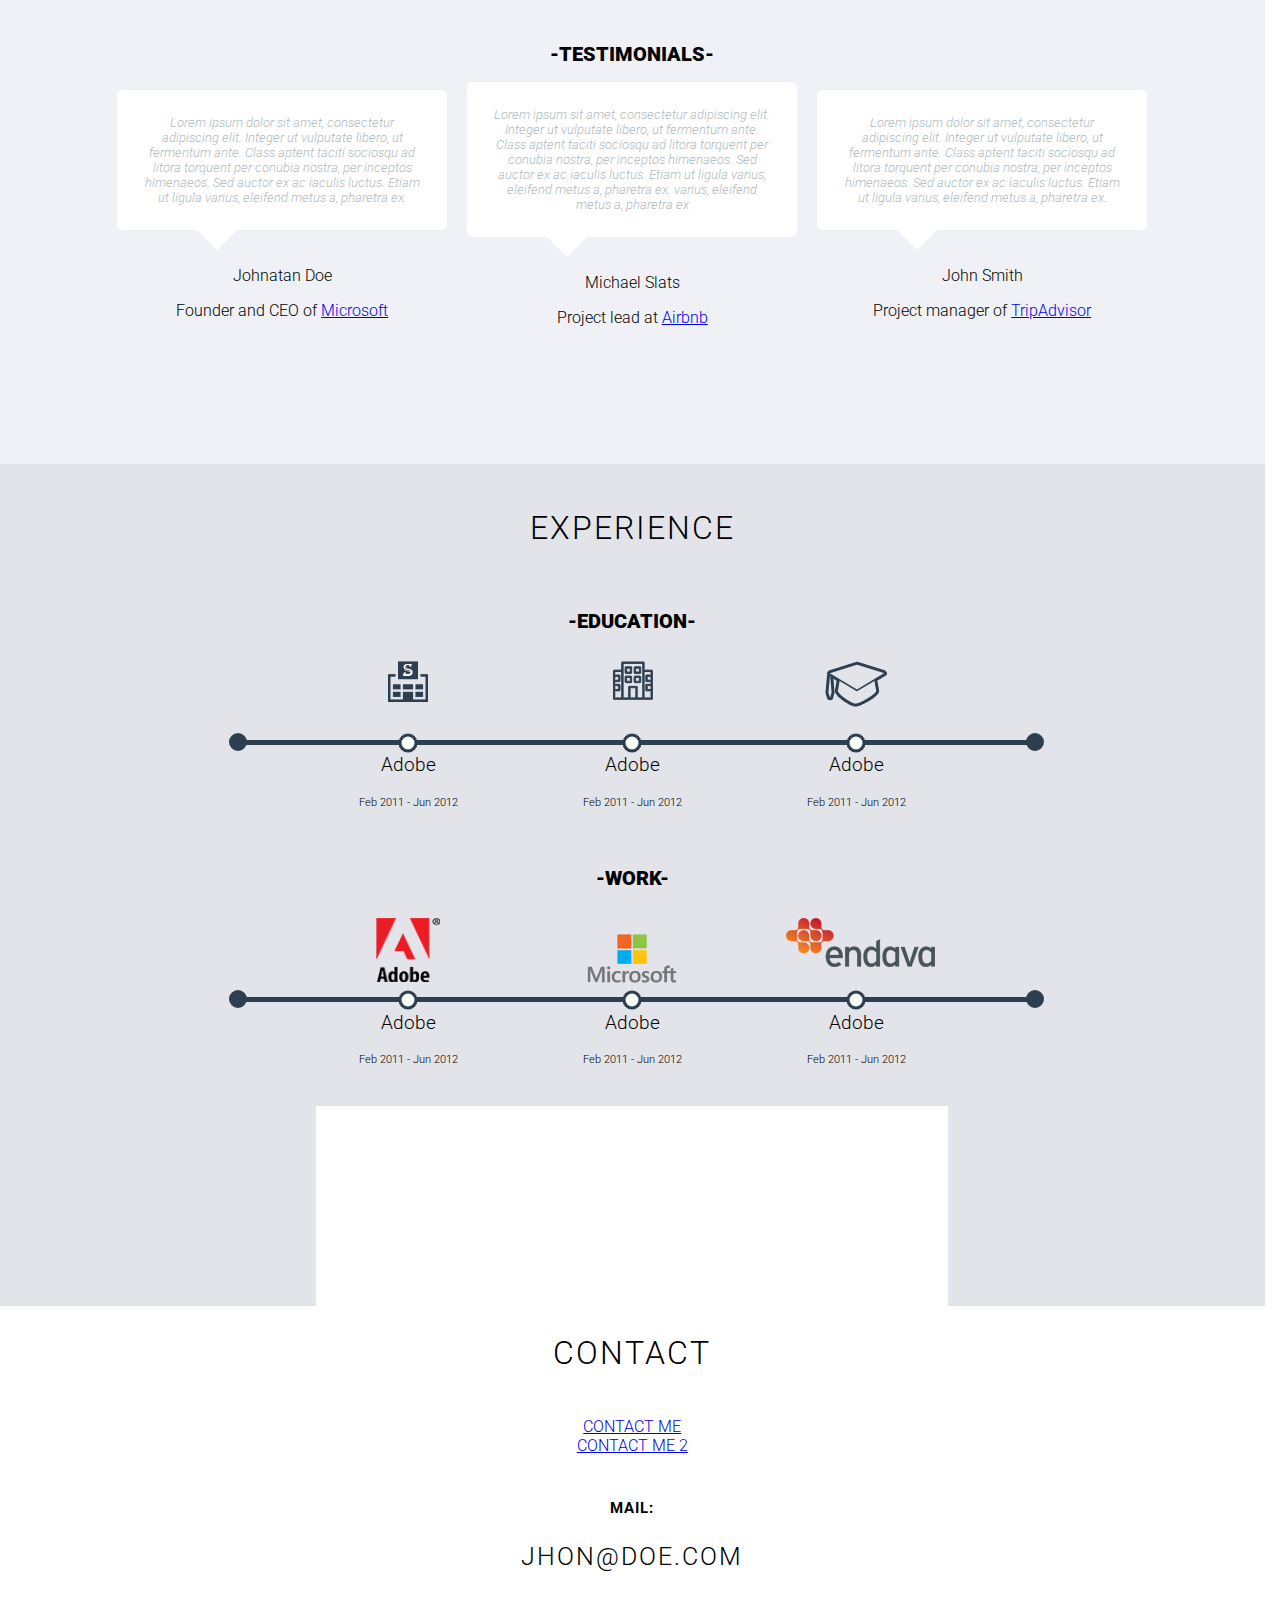
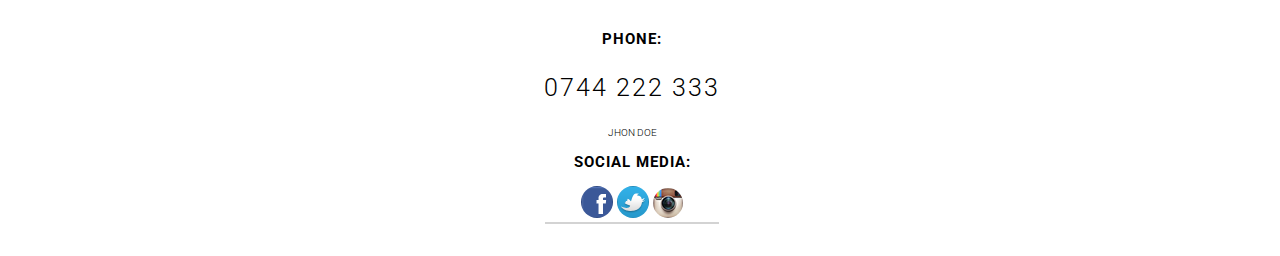
==== commit 912f79aa: "fixed menu color on waypoints" ====
--- a/index.html
+++ b/index.html
@@ -10,7 +10,7 @@
 
 <body>
 
-    <nav class="top-nav blend">
+    <nav class="top-nav">
         <ul class="top-nav-ul">
             <li><a href="#homeID">HOME</a></li>
             <li><a href="#aboutID">ABOUT</a></li>
@@ -22,10 +22,10 @@
         <hr class="nav-hr">
     </nav>
 
-    <nav class="left-side-nav blend-side-nav">
+    <nav class="left-side-nav">
         <div class="dot-nav">
             <ul>
-                <li><a href="#homeID">HOME</a></li>
+                <li><a href="#homeID"><span class="left-side-nav-text">HOME</span></a></li>
                 <li><a href="#aboutID">ABOUT</a></li>
                 <li><a href="#portfolioID">PORTFOLIO</a></li>
                 <li><a href="#skillsID">SKILLS</a></li>
@@ -270,7 +270,7 @@
 
         <h1 class="page-title">EXPERIENCE</h1>
 
-        <div class="exp-container">
+        <div class="edu-container">
             <h2 class="sub-title">-EDUCATION-</h2>
 
             <!-- Experience Container-->
@@ -283,13 +283,13 @@
                         <line x1="0" y1="0" x2= "100%" y2= "0" stroke="#2C3F50" stroke-width="10px"/>
                     </svg>
                 </span>
-                <span class="work-svg-circle-float side-circle left-circle">
-                    <svg class="work-svg-circle">
+                <span class="edu-svg-circle-float side-circle left-circle">
+                    <svg class="edu-svg-circle">
                         <circle cx="10px" cy="10px" r="8px" stroke-width="2px" fill="#2C3F50" stroke="#2C3F50"/>
                     </svg>
                 </span>
-                <span class="work-svg-circle-float side-circle right-circle">
-                    <svg class="work-svg-circle">
+                <span class="edu-svg-circle-float side-circle right-circle">
+                    <svg class="edu-svg-circle">
                         <circle cx="10" cy="10px" r="8px" stroke-width="2px" fill="#2C3F50" stroke="#2C3F50"/>
                     </svg>
                 </span>
@@ -304,9 +304,9 @@
                             <img src="Img/faculty1.png" alt="Faculty 1 Logo">
 
                             <div class="second-container">
-                                <span class="work-svg-circle-float">
-                                    <svg class="work-svg-circle">
-                                        <circle cx="10" cy="10px" r="8px" stroke-width="3px" fill="white" stroke="#2C3F50"/>
+                                <span class="edu-svg-circle-float">
+                                    <svg class="edu-svg-circle">
+                                        <circle class="mid1" cx="10" cy="10px" r="8px" stroke-width="3px" stroke="#2C3F50"/>
                                     </svg>
                                 </span>
                                 <p class="big">Adobe</p>
@@ -323,9 +323,9 @@
                             <img src="Img/faculty2.png" alt="Faculty 2 Logo">
 
                             <div class="second-container">
-                                <span class="work-svg-circle-float">
-                                    <svg class="work-svg-circle">
-                                        <circle cx="10" cy="10px" r="8px" stroke-width="3px" fill="white" stroke="#2C3F50"/>
+                                <span class="edu-svg-circle-float">
+                                    <svg class="edu-svg-circle">
+                                        <circle class="mid2" cx="10" cy="10px" r="8px" stroke-width="3px" stroke="#2C3F50"/>
                                     </svg>
                                 </span>
                                 <p class="big">Adobe</p>
@@ -342,9 +342,9 @@
                             <img src="Img/faculty3.png" alt="Faculty 3 Logo">
 
                             <div class="second-container">
-                                <span class="work-svg-circle-float">
-                                    <svg class="work-svg-circle">
-                                        <circle cx="10" cy="10px" r="8px" stroke-width="3px" fill="white" stroke="#2C3F50"/>
+                                <span class="edu-svg-circle-float">
+                                    <svg class="edu-svg-circle">
+                                        <circle class="mid3" cx="10" cy="10px" r="8px" stroke-width="3px" stroke="#2C3F50"/>
                                     </svg>
                                 </span>
                                 <p class="big">Adobe</p>
@@ -399,8 +399,8 @@
 
                             <div class="second-container">
                                 <span class="work-svg-circle-float">
-                                    <svg class="work-svg-circle">
-                                        <circle cx="10" cy="10px" r="8px" stroke-width="3px" fill="white" stroke="#2C3F50"/>
+                                    <svg class="work-svg-circle mid4">
+                                        <circle cx="10" cy="10px" r="8px" stroke-width="3px" stroke="#2C3F50"/>
                                     </svg>
                                 </span>
                                 <p class="big">Adobe</p>
@@ -418,8 +418,8 @@
 
                             <div class="second-container">
                                 <span class="work-svg-circle-float">
-                                    <svg class="work-svg-circle">
-                                        <circle cx="10" cy="10px" r="8px" stroke-width="3px" fill="white" stroke="#2C3F50"/>
+                                    <svg class="work-svg-circle mid5">
+                                        <circle cx="10" cy="10px" r="8px" stroke-width="3px" stroke="#2C3F50"/>
                                     </svg>
                                 </span>
                                 <p class="big">Adobe</p>
@@ -437,8 +437,8 @@
 
                             <div class="second-container">
                                 <span class="work-svg-circle-float">
-                                    <svg class="work-svg-circle">
-                                        <circle cx="10" cy="10px" r="8px" stroke-width="3px" fill="white" stroke="#2C3F50"/>
+                                    <svg class="work-svg-circle mid6">
+                                        <circle cx="10" cy="10px" r="8px" stroke-width="3px" stroke="#2C3F50"/>
                                     </svg>
                                 </span>
                                 <p class="big">Adobe</p>
@@ -454,7 +454,7 @@
         </div>
 
         <!-- Text display -->
-        <section class="text-container">
+        <section class="experience-description-container">
         </section>
 
     </section>
--- a/style.css
+++ b/style.css
@@ -53,7 +53,7 @@
 }
 
 .top-nav ul li a {
-    color: rgb(204, 204, 204);
+    color: #FFFFFF;
     display: inline-block;
     padding-top: 15px;
     text-decoration: none;
@@ -75,7 +75,8 @@
     display: block;
     height: 1px;
     border: 0;
-    border-top: 2px solid white;
+    border-top: 2px solid;
+    border-color: white;
 }
 
 .left-side-nav {
@@ -126,13 +127,19 @@
     text-indent: 2em;
 }
 
+
+/*
 .blend {
     mix-blend-mode: difference;
 }
-
+*/
+
+
+/*
 .blend-side-nav {
     mix-blend-mode: exclusion;
 }
+*/
 
 
 /* ========== /NAV ==========*/
@@ -244,7 +251,7 @@
 .achievements {
     order: 1;
     height: 60%;
-    width: 26%;
+    width: 25%;
     margin: auto 5%;
 }
 
@@ -464,7 +471,7 @@
 }
 
 .work-container,
-.exp-container {
+.edu-container {
     width: 90%;
     margin: 0 auto;
 }
@@ -529,6 +536,7 @@
     font-size: 70%;
 }
 
+.edu-svg-circle-float,
 .work-svg-circle-float {
     height: 20px;
     width: 20px;
@@ -536,8 +544,10 @@
     left: 60px;
     bottom: 73%;
     z-index: 2;
-}
-
+    fill: white;
+}
+
+.edu-svg-circle,
 .work-svg-circle {
     height: 20px;
     width: 20px;
@@ -557,7 +567,7 @@
     left: 84.5%;
 }
 
-.text-container {
+.experience-description-container {
     width: 50%;
     height: 200px;
     margin: 0 auto;
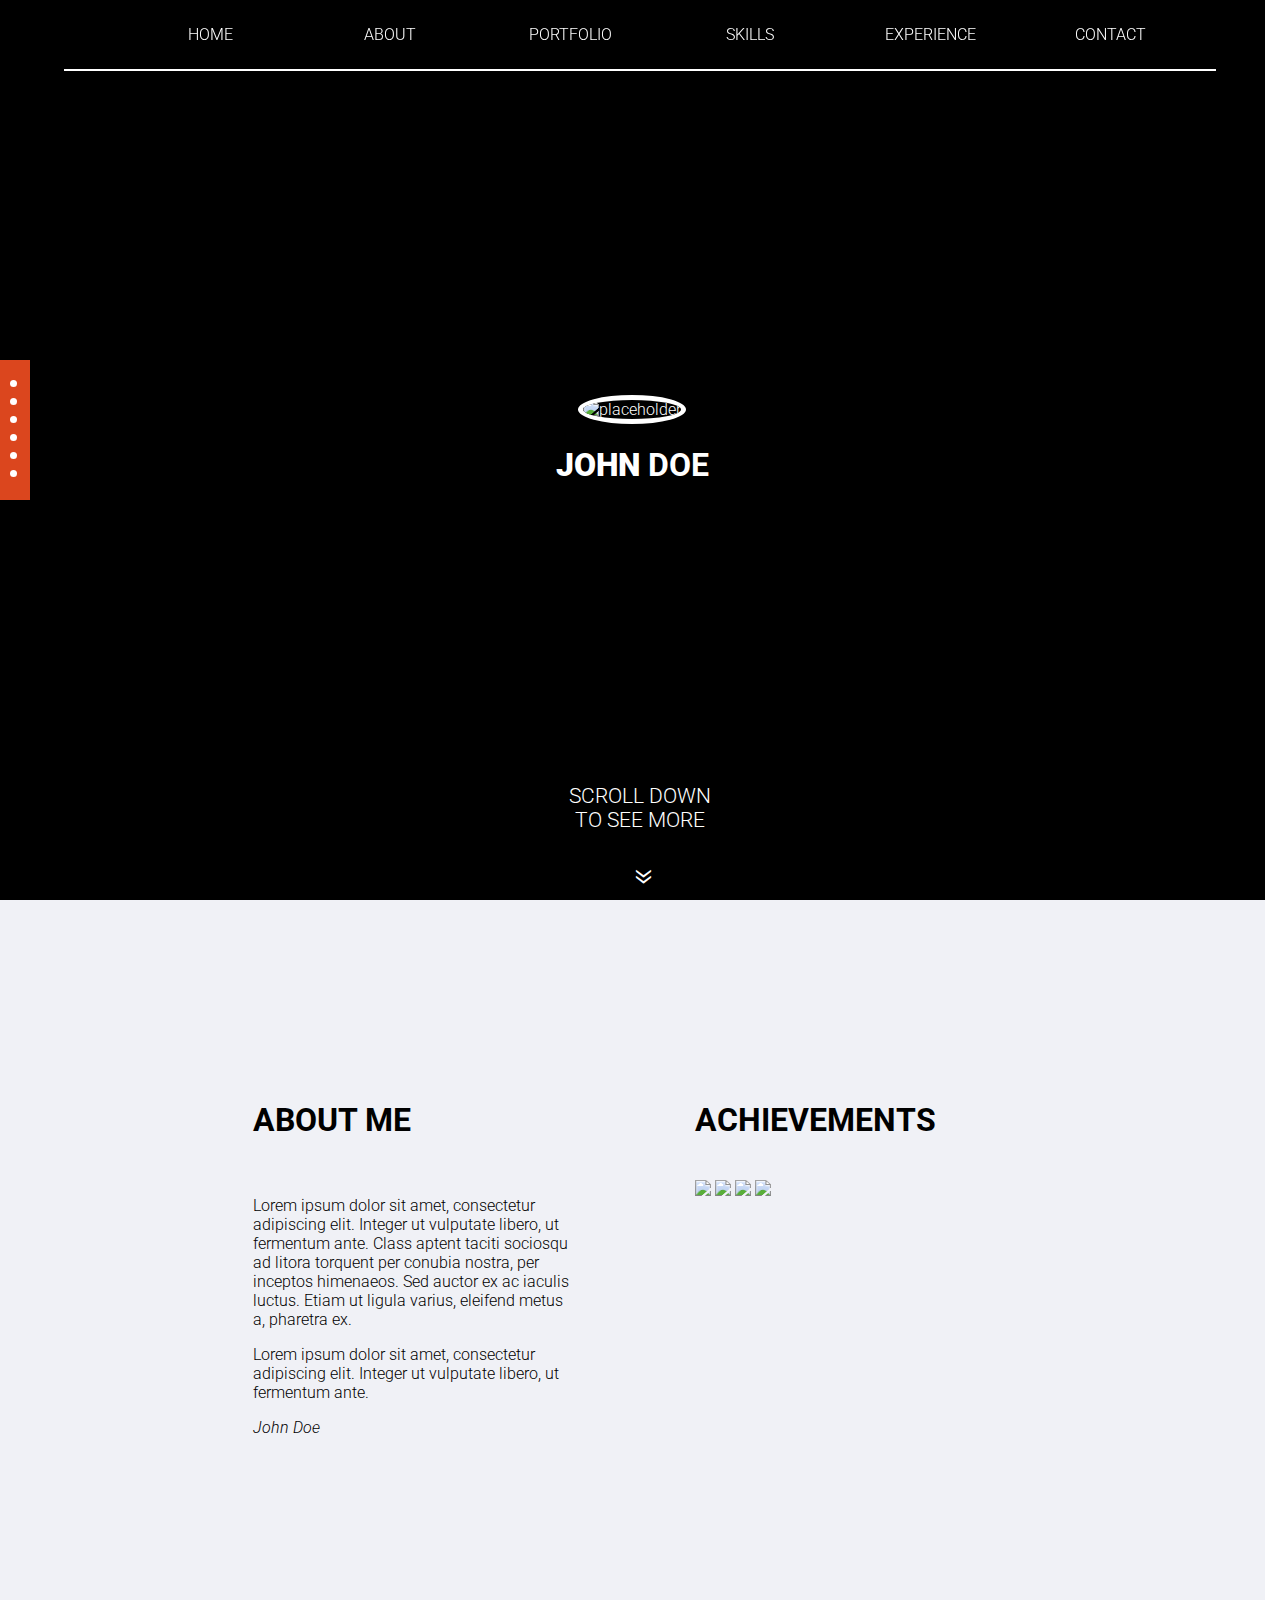
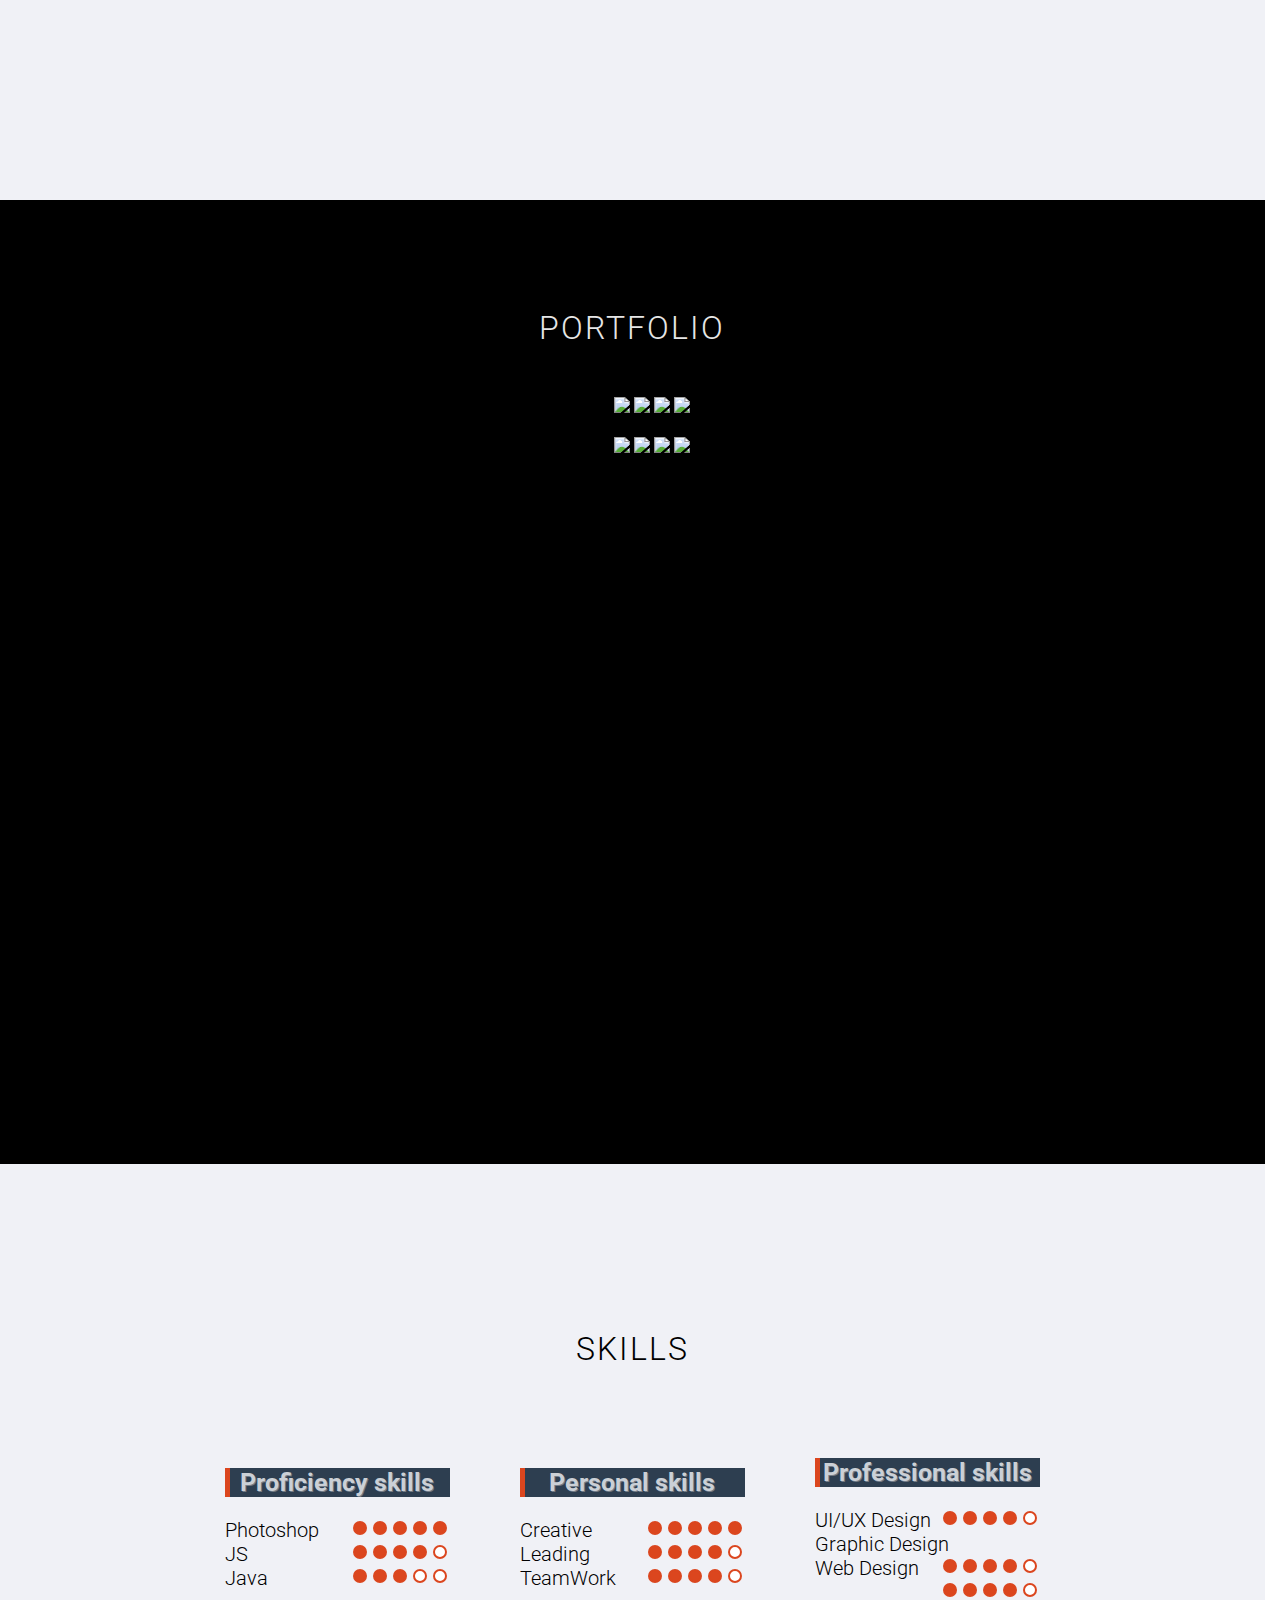
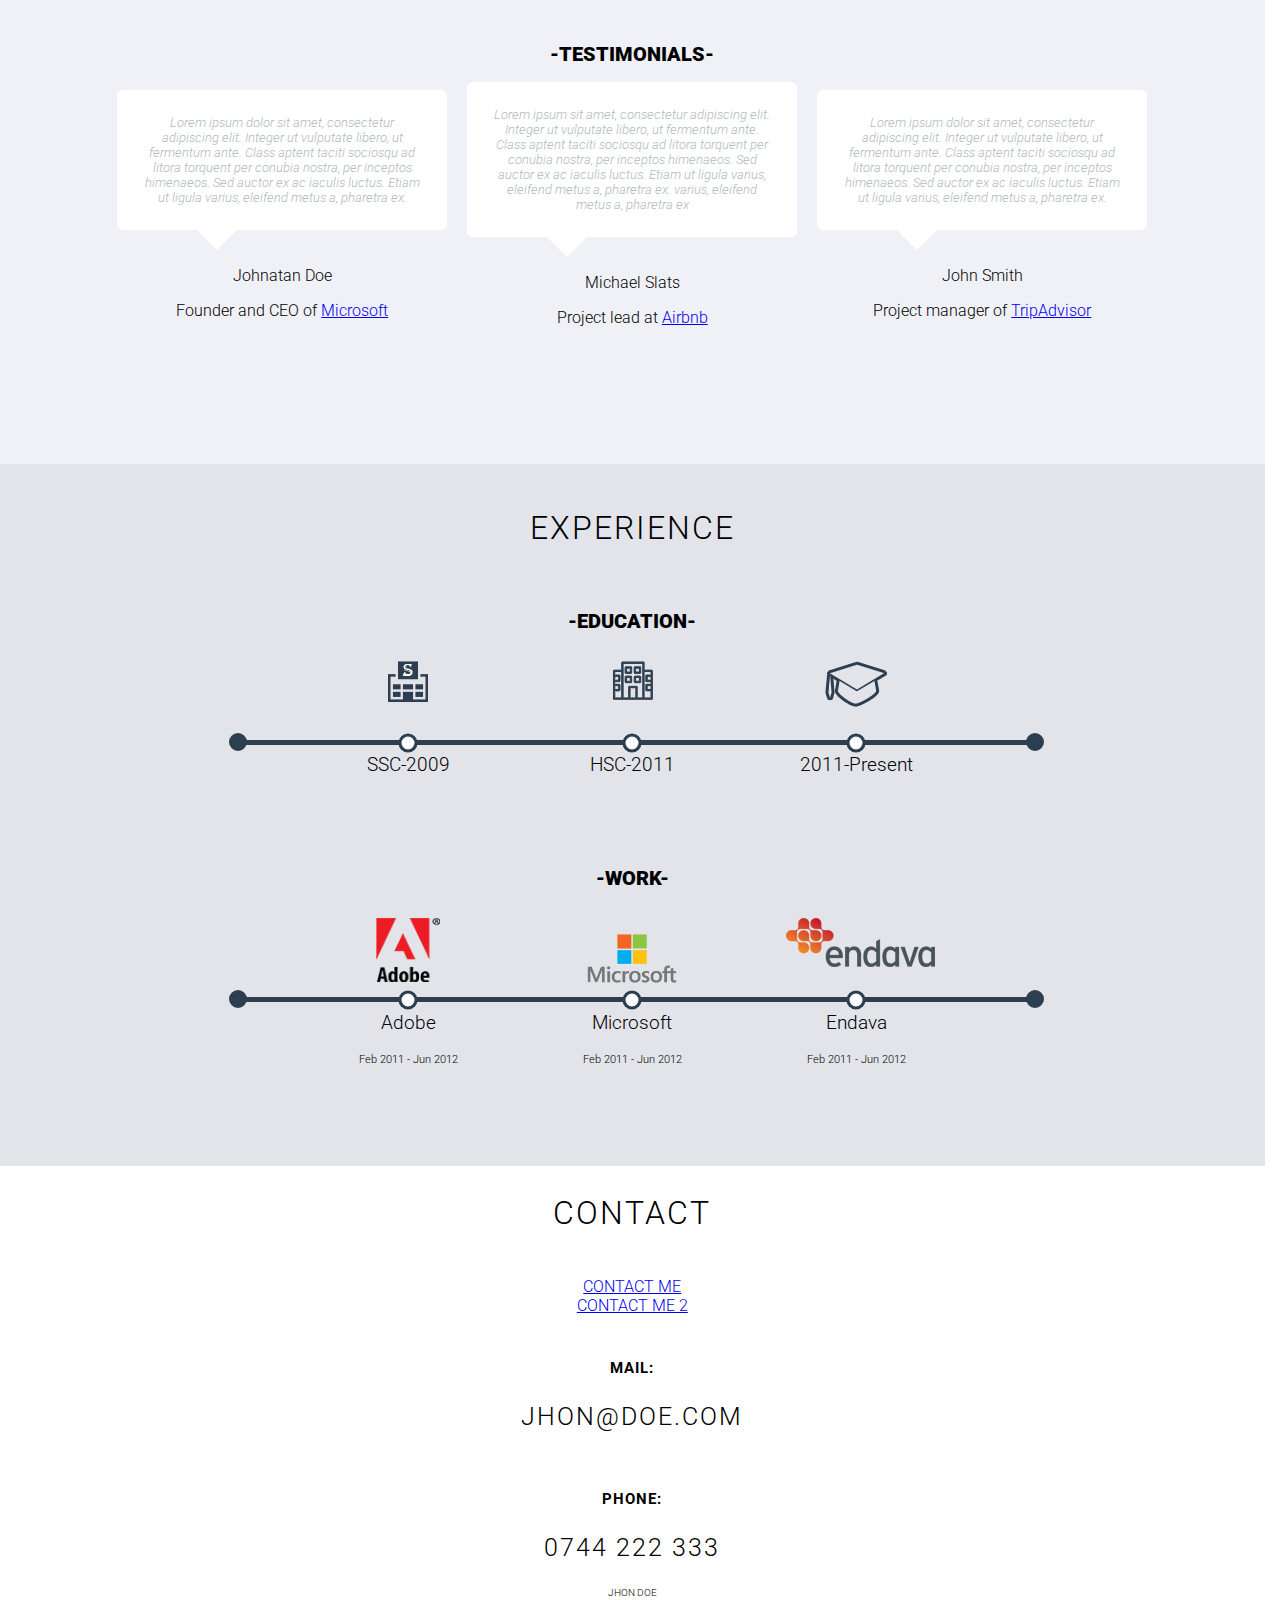
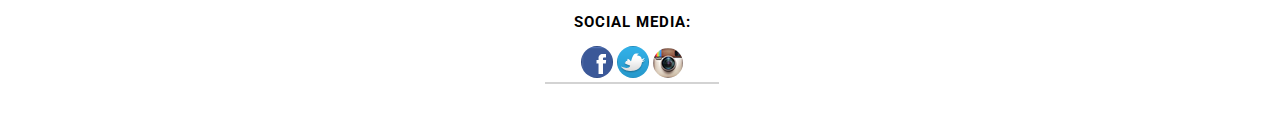
==== commit 1ece3466: "(experience section) added onclick() events" ====
--- a/index.html
+++ b/index.html
@@ -299,7 +299,7 @@
                 <ul>
                     <!-- Faculty 1-->
                     <li>
-                        <div class="content-container">
+                        <div id="SSC" class="content-container">
 
                             <img src="Img/faculty1.png" alt="Faculty 1 Logo">
 
@@ -309,8 +309,7 @@
                                         <circle class="mid1" cx="10" cy="10px" r="8px" stroke-width="3px" stroke="#2C3F50"/>
                                     </svg>
                                 </span>
-                                <p class="big">Adobe</p>
-                                <p class="small">Feb 2011 - Jun 2012</p>
+                                <p class="big">SSC-2009</p>
                             </div>
                         </div>
                     </li>
@@ -318,7 +317,7 @@
 
                     <!-- Faculty 2-->
                     <li>
-                        <div class="content-container">
+                        <div id="HSC" class="content-container">
 
                             <img src="Img/faculty2.png" alt="Faculty 2 Logo">
 
@@ -328,8 +327,7 @@
                                         <circle class="mid2" cx="10" cy="10px" r="8px" stroke-width="3px" stroke="#2C3F50"/>
                                     </svg>
                                 </span>
-                                <p class="big">Adobe</p>
-                                <p class="small">Feb 2011 - Jun 2012</p>
+                                <p class="big">HSC-2011</p>
                             </div>
                         </div>
                     </li>
@@ -337,7 +335,7 @@
 
                     <!-- Faculty 3-->
                     <li>
-                        <div class="content-container">
+                        <div id="Present" class="content-container">
 
                             <img src="Img/faculty3.png" alt="Faculty 3 Logo">
 
@@ -347,8 +345,7 @@
                                         <circle class="mid3" cx="10" cy="10px" r="8px" stroke-width="3px" stroke="#2C3F50"/>
                                     </svg>
                                 </span>
-                                <p class="big">Adobe</p>
-                                <p class="small">Feb 2011 - Jun 2012</p>
+                                <p class="big">2011-Present</p>
                             </div>
                         </div>
                     </li>
@@ -363,7 +360,7 @@
 
 
 
-        <div class="work-container">
+        <section class="work-container">
 
             <h2 class="sub-title">-WORK-</h2>
 
@@ -393,7 +390,7 @@
                 <ul>
                     <!-- Company 1-->
                     <li>
-                        <div class="content-container">
+                        <div id="Adobe" class="content-container">
 
                             <img src="Img/adobe_logo.png" alt="Adobe Logo" height="64" width="64">
 
@@ -412,7 +409,7 @@
 
                     <!-- Company 2-->
                     <li>
-                        <div class="content-container">
+                        <div id="Microsoft" class="content-container">
 
                             <img src="Img/microsoft_logo.png" alt="Microsoft Logo" height="90" width="90">
 
@@ -422,7 +419,7 @@
                                         <circle cx="10" cy="10px" r="8px" stroke-width="3px" stroke="#2C3F50"/>
                                     </svg>
                                 </span>
-                                <p class="big">Adobe</p>
+                                <p class="big">Microsoft</p>
                                 <p class="small">Feb 2011 - Jun 2012</p>
                             </div>
                         </div>
@@ -431,7 +428,7 @@
 
                     <!-- Company 3-->
                     <li>
-                        <div class="content-container">
+                        <div id="Endava" class="content-container">
 
                             <img src="Img/endava-logo2.png" alt="Endava Logo">
 
@@ -441,7 +438,7 @@
                                         <circle cx="10" cy="10px" r="8px" stroke-width="3px" stroke="#2C3F50"/>
                                     </svg>
                                 </span>
-                                <p class="big">Adobe</p>
+                                <p class="big">Endava</p>
                                 <p class="small">Feb 2011 - Jun 2012</p>
                             </div>
                         </div>
@@ -451,10 +448,52 @@
                 <!-- /List of companies-->
             </div>
             <!-- /WORK Container-->
-        </div>
+        </section>
 
         <!-- Text display -->
         <section class="experience-description-container">
+            <div class="SSC-2009-descript">
+                <span class="exp-title">SSC-2009</span>
+                <span class="exp-date">//Feb 2008-Jun 2009</span>
+                <p class="exp-position">SSC-Something</p>
+                <p class="exp-details">Lorem ipsum dolor sit amet, prima abhorreant vim an. Quo elitr theophrastus an, hinc natum sit at, cu rebum accusamus eum. Ea audire ponderum cum. Hinc semper dissentias has an. Possim facilis deleniti id mea, duo an deserunt efficiantur. Accusam copiosae consectetuer no sea. Utroque referrentur vix cu, ad modo option eos, ne veri quidam sed. Vero lorem usu cu, at dicit dolores fastidii his.
+                </p>
+            </div>
+            <div class="HSC-2011-descript">
+                <span class="exp-title">HSC-2011</span>
+                <span class="exp-date">//Jun 2011-Sept 2014</span>
+                <p class="exp-position">HSC-Something</p>
+                <p class="exp-details">Lorem ipsum dolor sit amet, prima abhorreant vim an. Quo elitr theophrastus an, hinc natum sit at, cu rebum accusamus eum. Ea audire ponderum cum. Hinc semper dissentias has an. Possim facilis deleniti id mea, duo an deserunt efficiantur. Accusam copiosae consectetuer no sea. Utroque referrentur vix cu, ad modo option eos, ne veri quidam sed. Vero lorem usu cu, at dicit dolores fastidii his.
+                </p>
+            </div>
+            <div class="Present-descript">
+                <span class="exp-title">2011-Pesent</span>
+                <span class="exp-date">//Jun 2011-Present</span>
+                <p class="exp-position">Do-Something</p>
+                <p class="exp-details">Lorem ipsum dolor sit amet, prima abhorreant vim an. Quo elitr theophrastus an, hinc natum sit at, cu rebum accusamus eum. Ea audire ponderum cum. Hinc semper dissentias has an. Possim facilis deleniti id mea, duo an deserunt efficiantur. Accusam copiosae consectetuer no sea. Utroque referrentur vix cu, ad modo option eos, ne veri quidam sed. Vero lorem usu cu, at dicit dolores fastidii his.
+                </p>
+            </div>
+            <div class="Adobe-descript">
+                <span class="exp-title">Adobe</span>
+                <span class="exp-date">//Feb 2011-Jun 2012</span>
+                <p class="exp-position">Adobe-Chiken-Chaser</p>
+                <p class="exp-details">Lorem ipsum dolor sit amet, prima abhorreant vim an. Quo elitr theophrastus an, hinc natum sit at, cu rebum accusamus eum. Ea audire ponderum cum. Hinc semper dissentias has an. Possim facilis deleniti id mea, duo an deserunt efficiantur. Accusam copiosae consectetuer no sea. Utroque referrentur vix cu, ad modo option eos, ne veri quidam sed. Vero lorem usu cu, at dicit dolores fastidii his.
+                </p>
+            </div>
+            <div class="Microsoft-descript">
+                <span class="exp-title">Microsoft</span>
+                <span class="exp-date">//Feb 2012-Jun 2014</span>
+                <p class="exp-position">Front End Dev</p>
+                <p class="exp-details">Lorem ipsum dolor sit amet, prima abhorreant vim an. Quo elitr theophrastus an, hinc natum sit at, cu rebum accusamus eum. Ea audire ponderum cum. Hinc semper dissentias has an. Possim facilis deleniti id mea, duo an deserunt efficiantur. Accusam copiosae consectetuer no sea. Utroque referrentur vix cu, ad modo option eos, ne veri quidam sed. Vero lorem usu cu, at dicit dolores fastidii his.
+                </p>
+            </div>
+            <div class="Endava-descript">
+                <span class="exp-title">Endava</span>
+                <span class="exp-date">//Feb 2014-Happily Ever After</span>
+                <p class="exp-position">Pokemon chaser</p>
+                <p class="exp-details">Lorem ipsum dolor sit amet, prima abhorreant vim an. Quo elitr theophrastus an, hinc natum sit at, cu rebum accusamus eum. Ea audire ponderum cum. Hinc semper dissentias has an. Possim facilis deleniti id mea, duo an deserunt efficiantur. Accusam copiosae consectetuer no sea. Utroque referrentur vix cu, ad modo option eos, ne veri quidam sed. Vero lorem usu cu, at dicit dolores fastidii his.
+                </p>
+            </div>
         </section>
 
     </section>
--- a/style.css
+++ b/style.css
@@ -519,6 +519,7 @@
 
 .content-container:hover {
     border: 2px solid rgb(219, 150, 30);
+    cursor: pointer;
 }
 
 .second-container {
@@ -568,10 +569,28 @@
 }
 
 .experience-description-container {
-    width: 50%;
-    height: 200px;
+    width: 30%;
+    height: auto;
     margin: 0 auto;
-    background-color: white;
+    text-align: center;
+    padding: 30px 30px;
+}
+
+.SSC-2009-descript,
+.HSC-2011-descript,
+.Present-descript,
+.Adobe-descript,
+.Microsoft-descript,
+.Endava-descript {
+    display: none;
+}
+
+.experience-description-container .exp-title {
+    font-weight: bold;
+}
+
+.experience-description-container .exp-details {
+    font-size: 80%;
 }
 
 
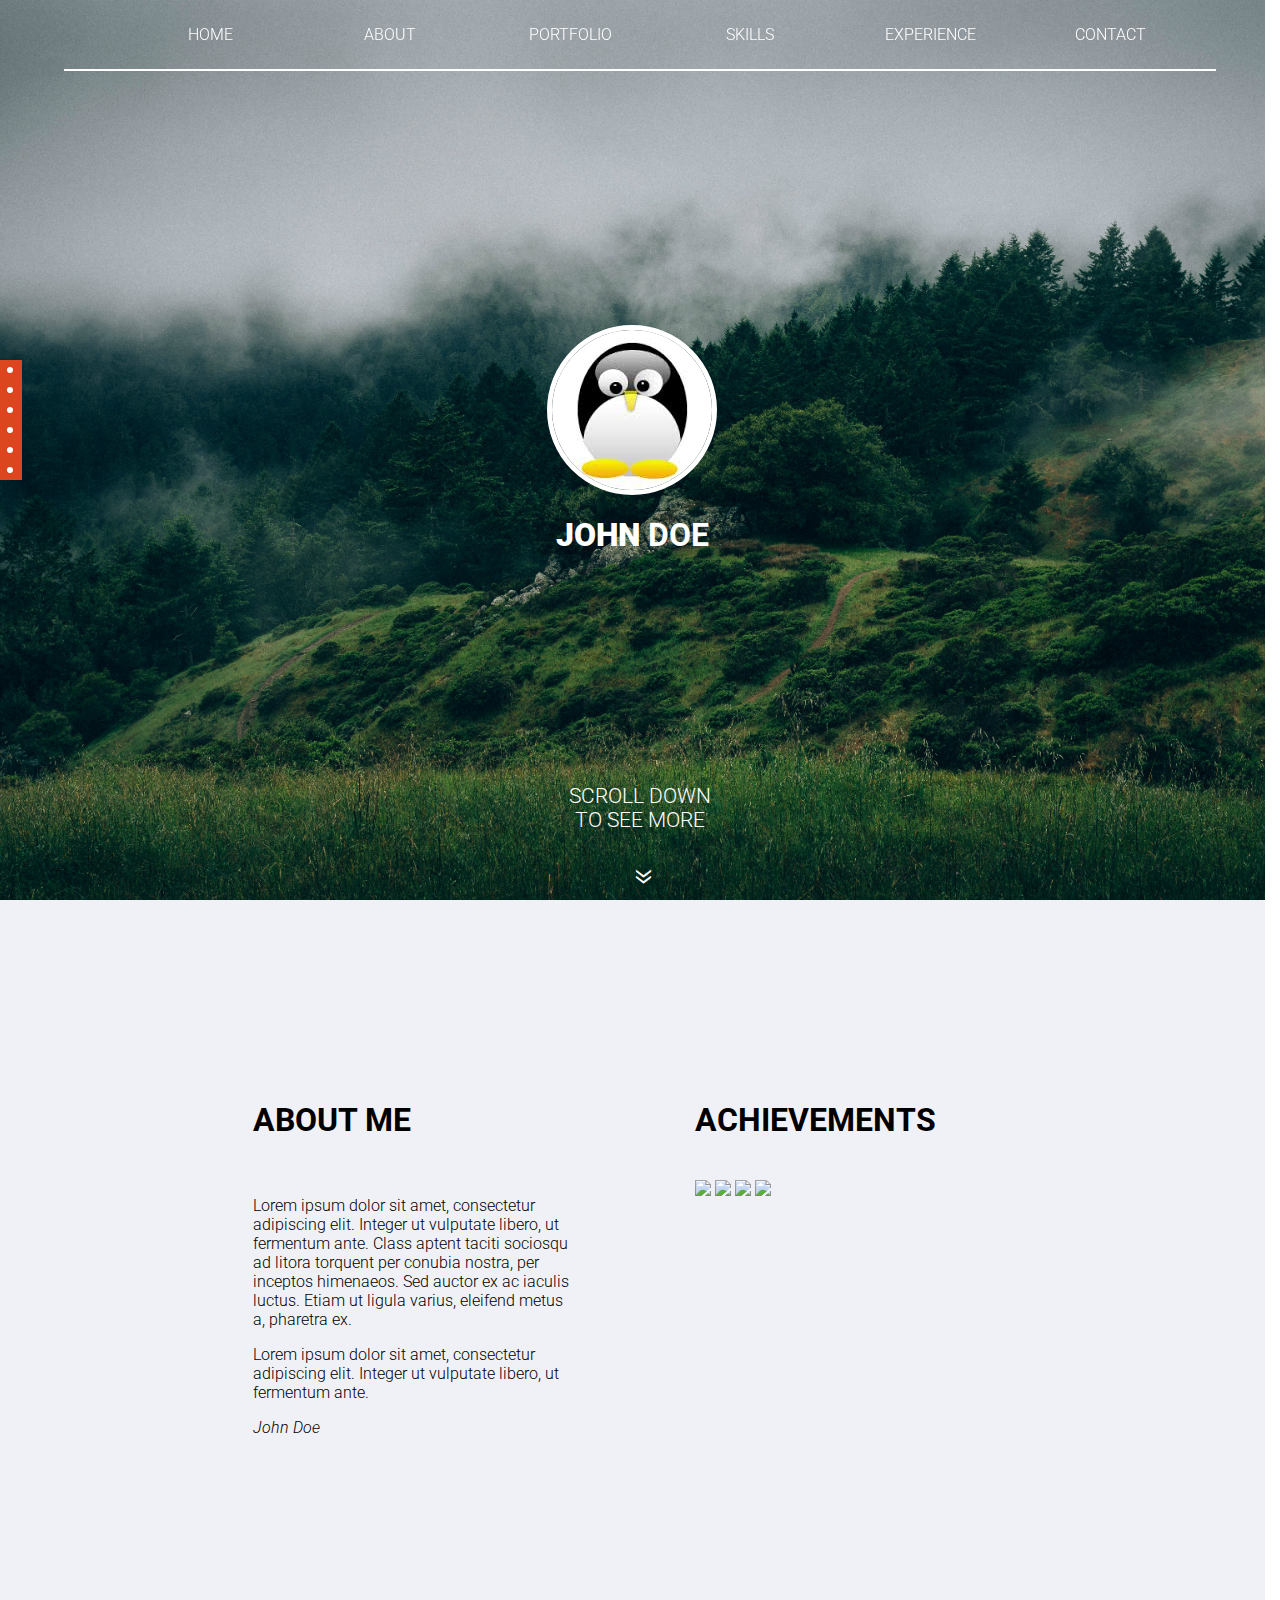
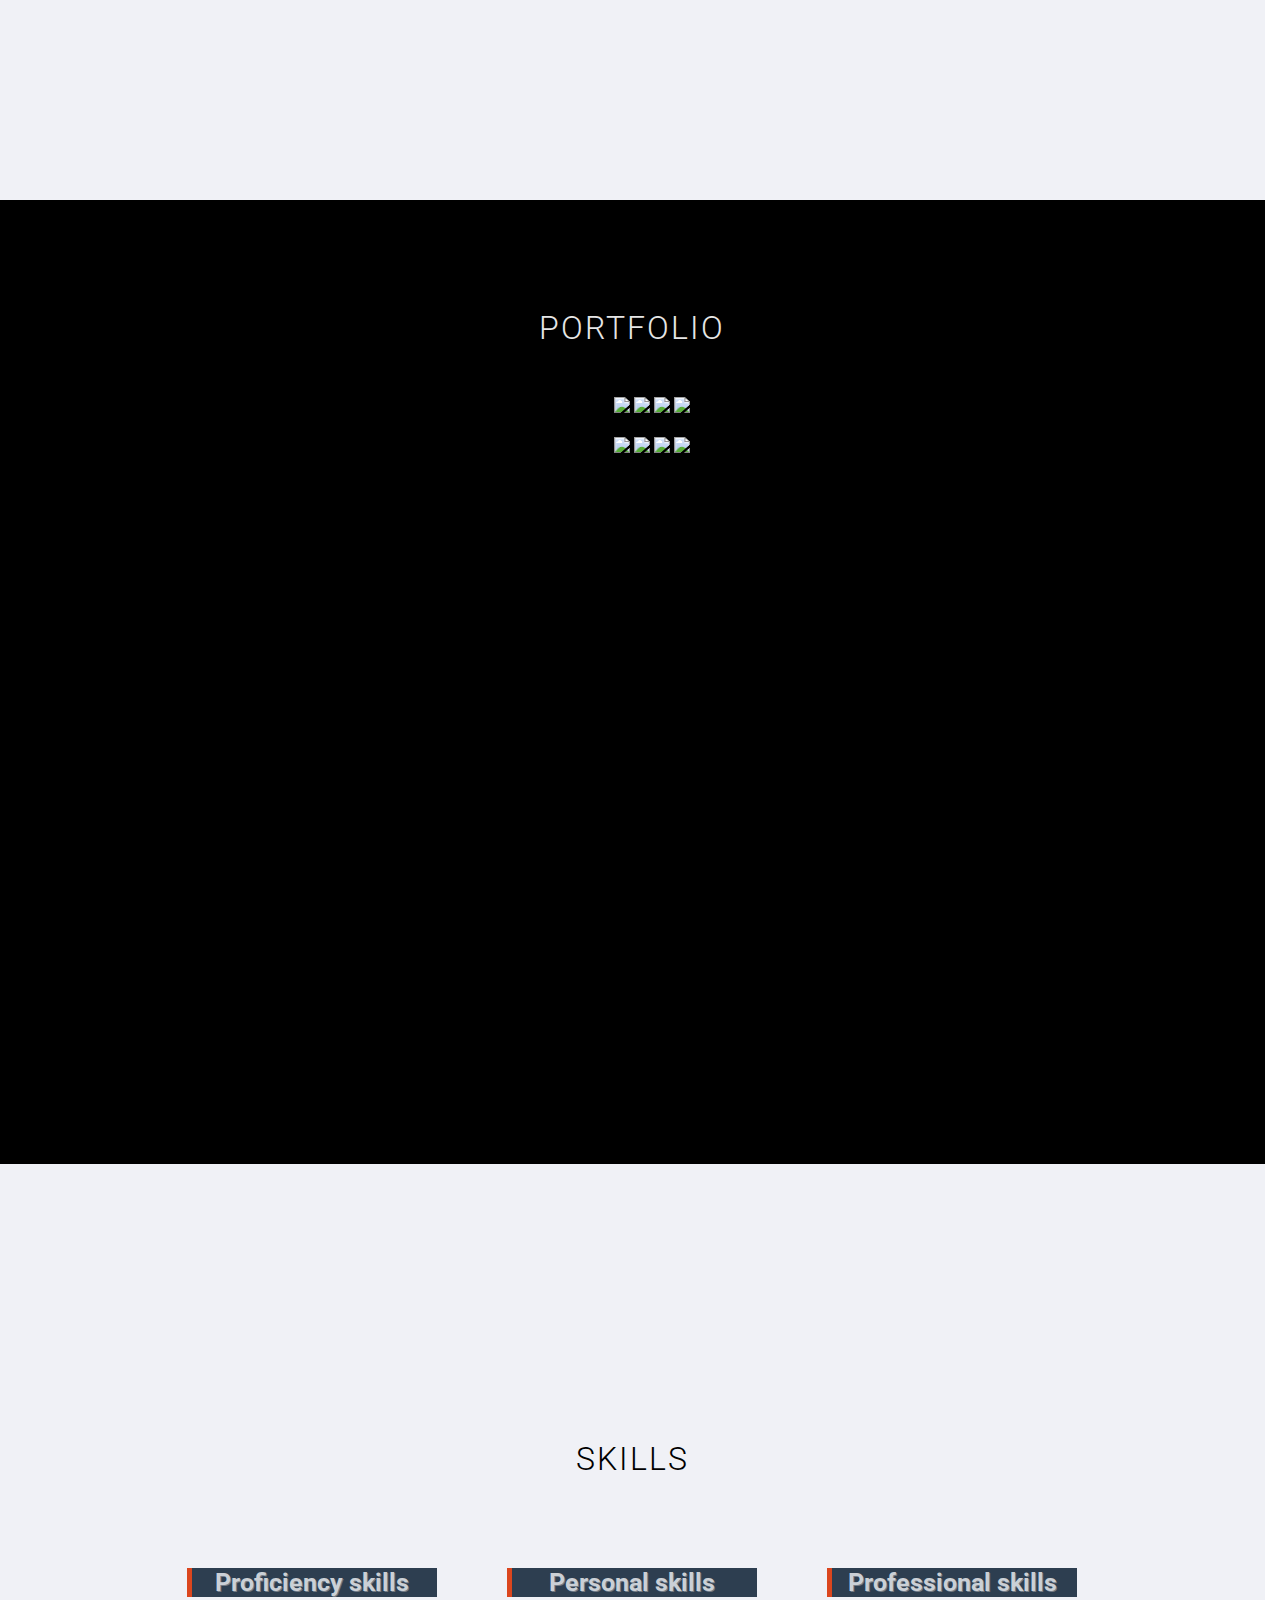
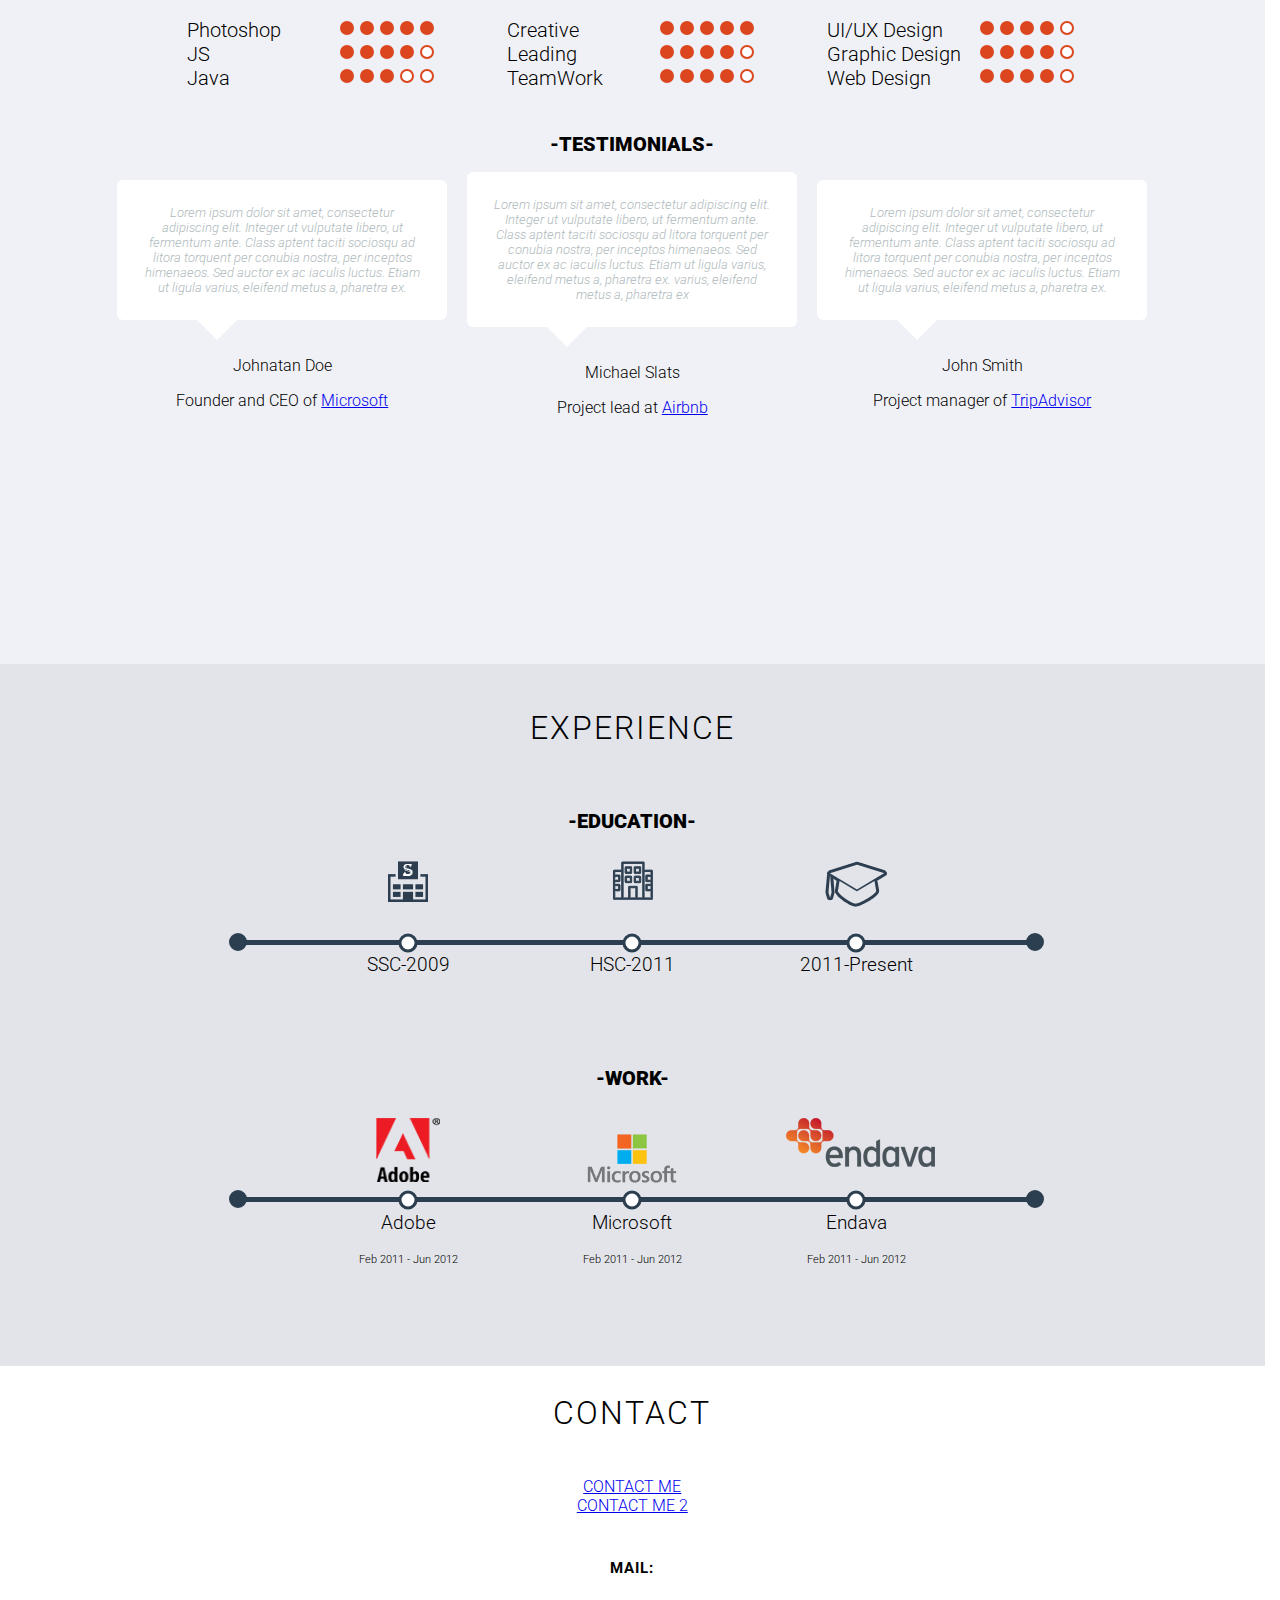
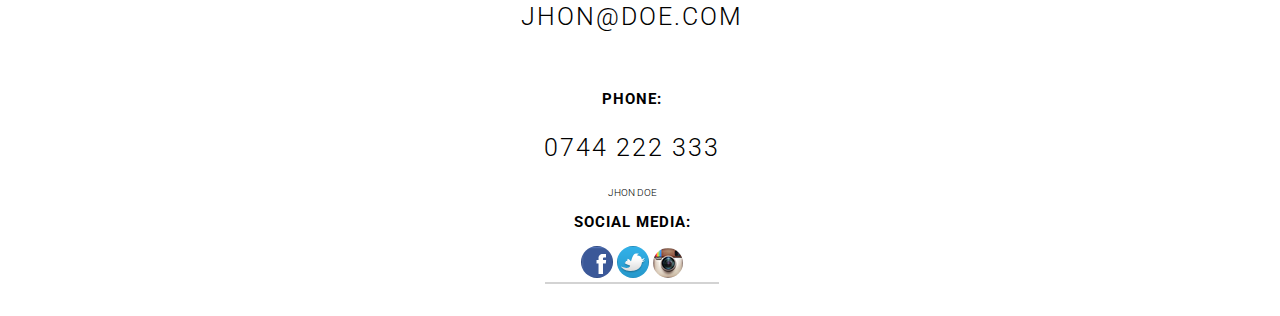
==== commit b94128a1: "jQuerry new potatoes" ====
--- a/index.html
+++ b/index.html
@@ -10,33 +10,70 @@
 
 <body>
 
-    <nav class="top-nav">
+    <nav class="top-nav" role=navigation>
         <ul class="top-nav-ul">
-            <li><a href="#homeID">HOME</a></li>
-            <li><a href="#aboutID">ABOUT</a></li>
-            <li><a href="#portfolioID">PORTFOLIO</a></li>
-            <li><a href="#skillsID">SKILLS</a></li>
-            <li><a href="#experienceID">EXPERIENCE</a></li>
-            <li><a href="#contactID">CONTACT</a></li>
+            <li class="top-nav-li"><a href="#homeID">HOME</a></li>
+            <li class="top-nav-li"><a href="#aboutID">ABOUT</a></li>
+            <li class="top-nav-li"><a href="#portfolioID">PORTFOLIO</a></li>
+            <li class="top-nav-li"><a href="#skillsID">SKILLS</a></li>
+            <li class="top-nav-li"><a href="#experienceID">EXPERIENCE</a></li>
+            <li class="top-nav-li"><a href="#contactID">CONTACT</a></li>
         </ul>
         <hr class="nav-hr">
     </nav>
 
-    <nav class="left-side-nav">
+    <nav class="left-side-nav" role="navigation">
         <div class="dot-nav">
-            <ul>
-                <li><a href="#homeID"><span class="left-side-nav-text">HOME</span></a></li>
-                <li><a href="#aboutID">ABOUT</a></li>
-                <li><a href="#portfolioID">PORTFOLIO</a></li>
-                <li><a href="#skillsID">SKILLS</a></li>
-                <li><a href="#experienceID">EXPERIENCE</a></li>
-                <li><a href="#contactID">CONTACT</a></li>
-            </ul>
+            <span>
+                <svg>
+                    <circle id="home-circle" cx="10px" cy="10px" r="4px" stroke-width="2px" fill="rgb(255, 255, 255)" stroke="rgb(219, 70, 30)" />
+                    <text id="home-text" fill="white" y="16px" x="-300">Home 
+                    </text>
+                </svg>
+            </span>
+            <span>
+                <svg>
+                    <circle id="about-circle" cx="10px" cy="30px" r="4px" stroke-width="2px" fill="rgb(255, 255, 255)" stroke="rgb(219, 70, 30)" />
+                    <text id="about-text" fill="white" y="36px" x="-300">About
+                    </text>
+            </svg>
+            </span>
+            <span>
+                <svg>
+                    <circle id="portfolio-circle" cx="10px" cy="50px" r="4px" stroke-width="2px" fill="rgb(255, 255, 255)" stroke="rgb(219, 70, 30)" />
+                    <text id="portfolio-text" fill="white" y="56px" x="-300">Portfolio
+                    </text>
+            </svg>
+            </span>
+            <span>
+                <svg>
+                    <circle id="skills-circle" cx="10px" cy="70px" r="4px" stroke-width="2px" fill="rgb(255, 255, 255)" stroke="rgb(219, 70, 30)" />
+                    <text id="skills-text" fill="white" y="76px" x="-300">Skills
+                    </text>
+            </svg>
+            </span>
+            <span>
+                <svg>
+                    <circle id="exp-circle" cx="10px" cy="90px" r="4px" stroke-width="2px" fill="rgb(255, 255, 255)" stroke="rgb(219, 70, 30)" />
+                    <text id="exp-text" fill="white" y="96px" x="-300">Experience
+                    </text>
+            </svg>
+            </span>
+            <span>
+                <svg>
+                    <circle id="contact-circle" cx="10px" cy="110px" r="4px" stroke-width="2px" fill="rgb(255, 255, 255)" stroke="rgb(219, 70, 30)" />
+                    <text id="contact-text" fill="white" y="116px" x="-300">Contact
+                    </text>
+            </svg>
+            </span>
+
         </div>
     </nav>
 
-    <header id="homeID" class="home">
-        <img class="home-img" alt="placeholder" src="https://encrypted-tbn1.gstatic.com/images?q=tbn:ANd9GcTz-9DyxIvSBQWgaCF-kxnckbiPRrC758f-aigoKb8YmK0DIdmE">
+
+
+    <header id="homeID" class="home" role="banner">
+        <img class="home-img" alt="placeholder" src="Img/header-pingu.jpg">
         <h1 class="home-name"><b>JOHN</b> DOE</h1>
         <footer class="home-footer">
             <p class="home-arrows-text">SCROLL DOWN TO SEE MORE</p>
@@ -498,7 +535,7 @@
 
     </section>
 
-    <footer id="contactID" class="contact">
+    <footer id="contactID" class="contact" role="contentinfo">
         <adress>
             <h1 class="page-title">CONTACT</h1>
             <div class="form">
--- a/style.css
+++ b/style.css
@@ -9,7 +9,7 @@
 /* ========== GENERAL ==========*/
 
 body {
-    margin: 0 auto;
+    margin: 0;
     font-family: 'Roboto', 'Open Sans', sans-serif;
     font-weight: 300;
 }
@@ -44,7 +44,7 @@
 
 .top-nav ul {
     list-style: none;
-    margin: 0 auto;
+    margin: 0;
     display: inline-block;
 }
 
@@ -62,7 +62,7 @@
 }
 
 .top-nav ul li:hover a {
-    color: #FFFFFF;
+    color: lightgray;
     background-color: #000;
     background-color: rgba(255, 255, 255, 0.1);
     text-decoration: none;
@@ -81,15 +81,42 @@
 
 .left-side-nav {
     position: fixed;
-    background-color: rgb(219, 70, 30);
-    width: 30px;
-    height: 140px;
+    width: 110px;
+    height: 120px;
     top: 40%;
     z-index: 1;
-}
-
+    text-align: center;
+    padding: 0;
+}
+
+.dot-nav {
+    width: 20%;
+    background-color: rgb(219, 70, 30);
+    height: 120px;
+}
+
+.dot-nav span {
+    height: 100%;
+    display: block;
+    position: absolute;
+    top: 0;
+}
+
+.dot-nav span svg {
+    width: 100%;
+    height: 100%;
+}
+
+.dot-nav span svg text {
+    position: absolute;
+    height: 20px;
+    width:
+}
+
+
+/*
 .dot-nav ul {
-    position: relative;
+    position: relative; 
     display: inline-block;
     margin: 20px 0;
     padding: 0;
@@ -126,6 +153,7 @@
 .dot-nav li a:hover {
     text-indent: 2em;
 }
+*/
 
 
 /*
@@ -162,7 +190,7 @@
     height: 100vh;
     width: 98.792vw;
     color: white;
-    background: #000 url(Img/landscape-nature-clouds-cloudy.jpg) center center/cover no-repeat;
+    background: #000 url(Img/home-background-highdef.jpg) center center/cover no-repeat;
 }
 
 .home-img {
@@ -314,6 +342,7 @@
     height: 100vh;
     width: 98.792vw;
     background-color: #F0F1F6;
+    padding: 100px 0;
 }
 
 .skills-header-title {
@@ -371,14 +400,12 @@
     list-style: none;
     margin: 0;
     padding: 0;
-    width: 100%;
+    width: 250px;
 }
 
 .skills ul li {
     width: 100%;
 }
-
-.skill-name {}
 
 .skill-level {
     font-size: 1px;
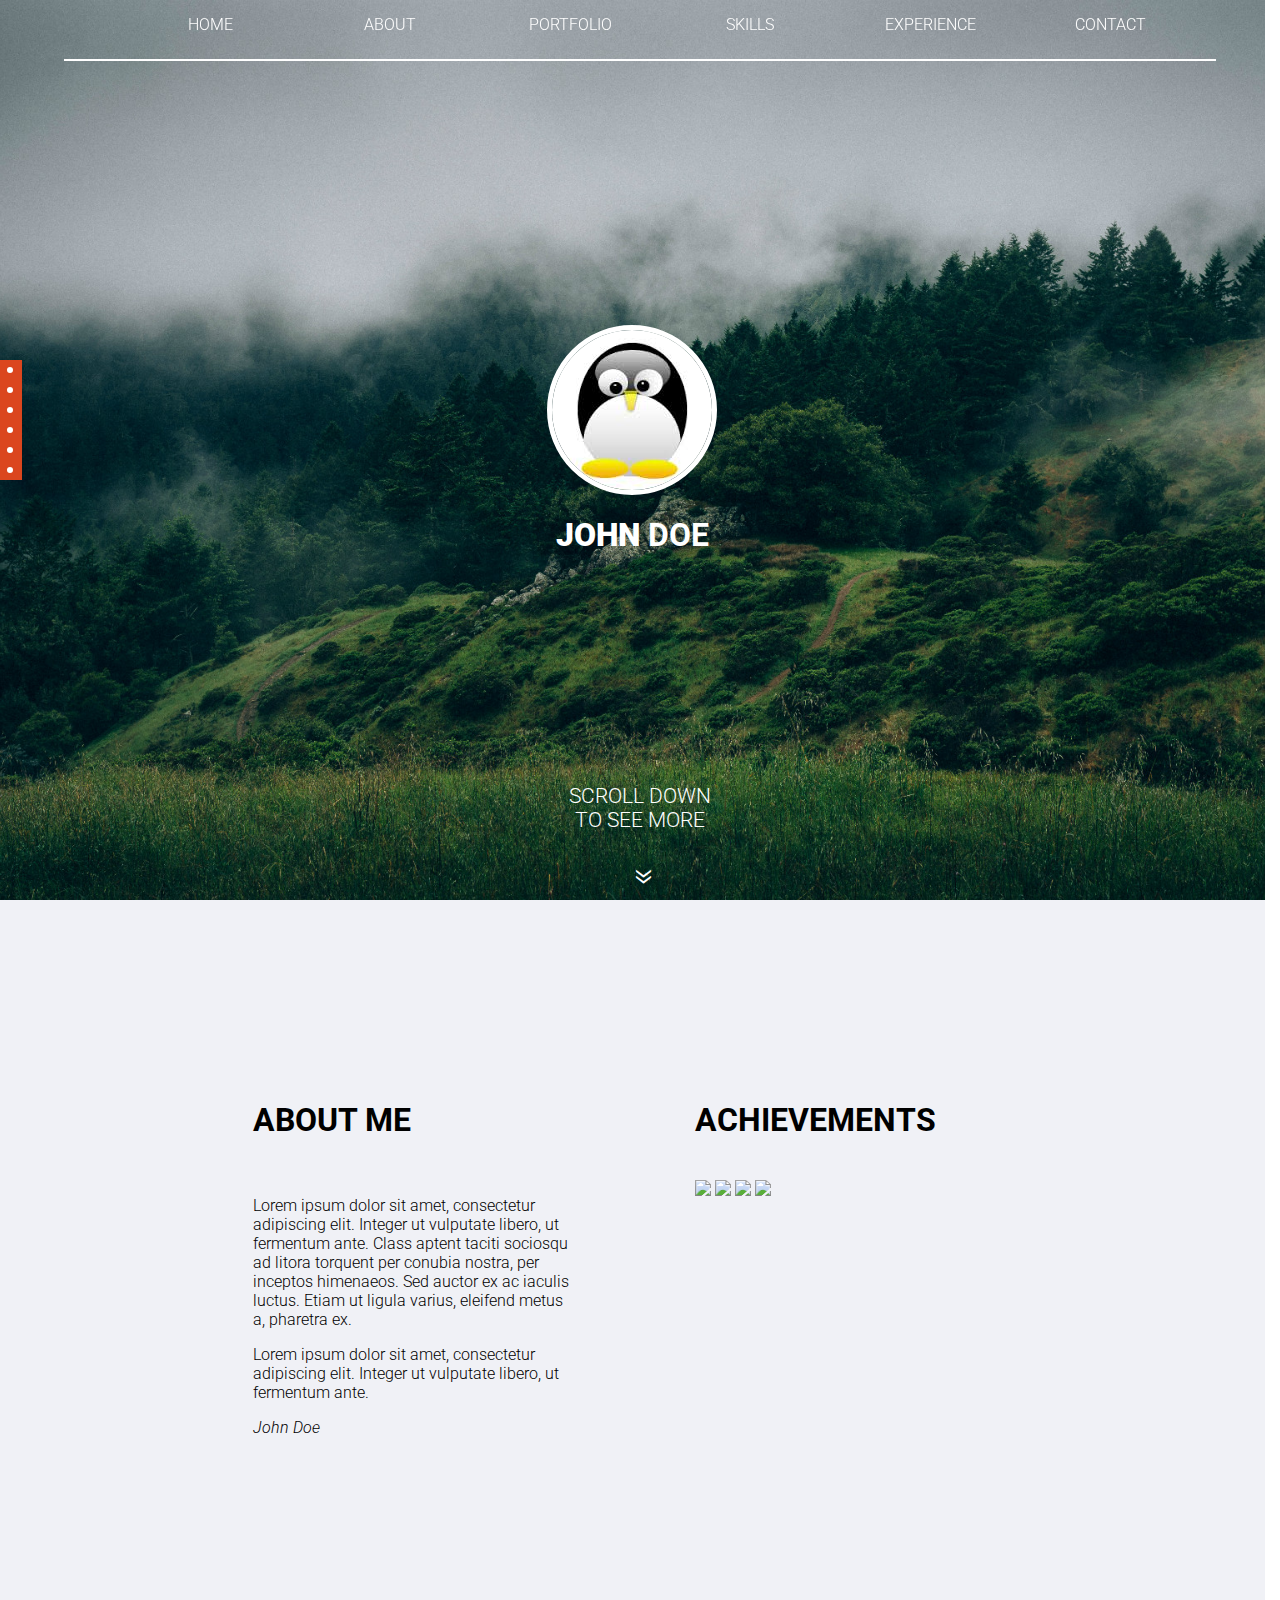
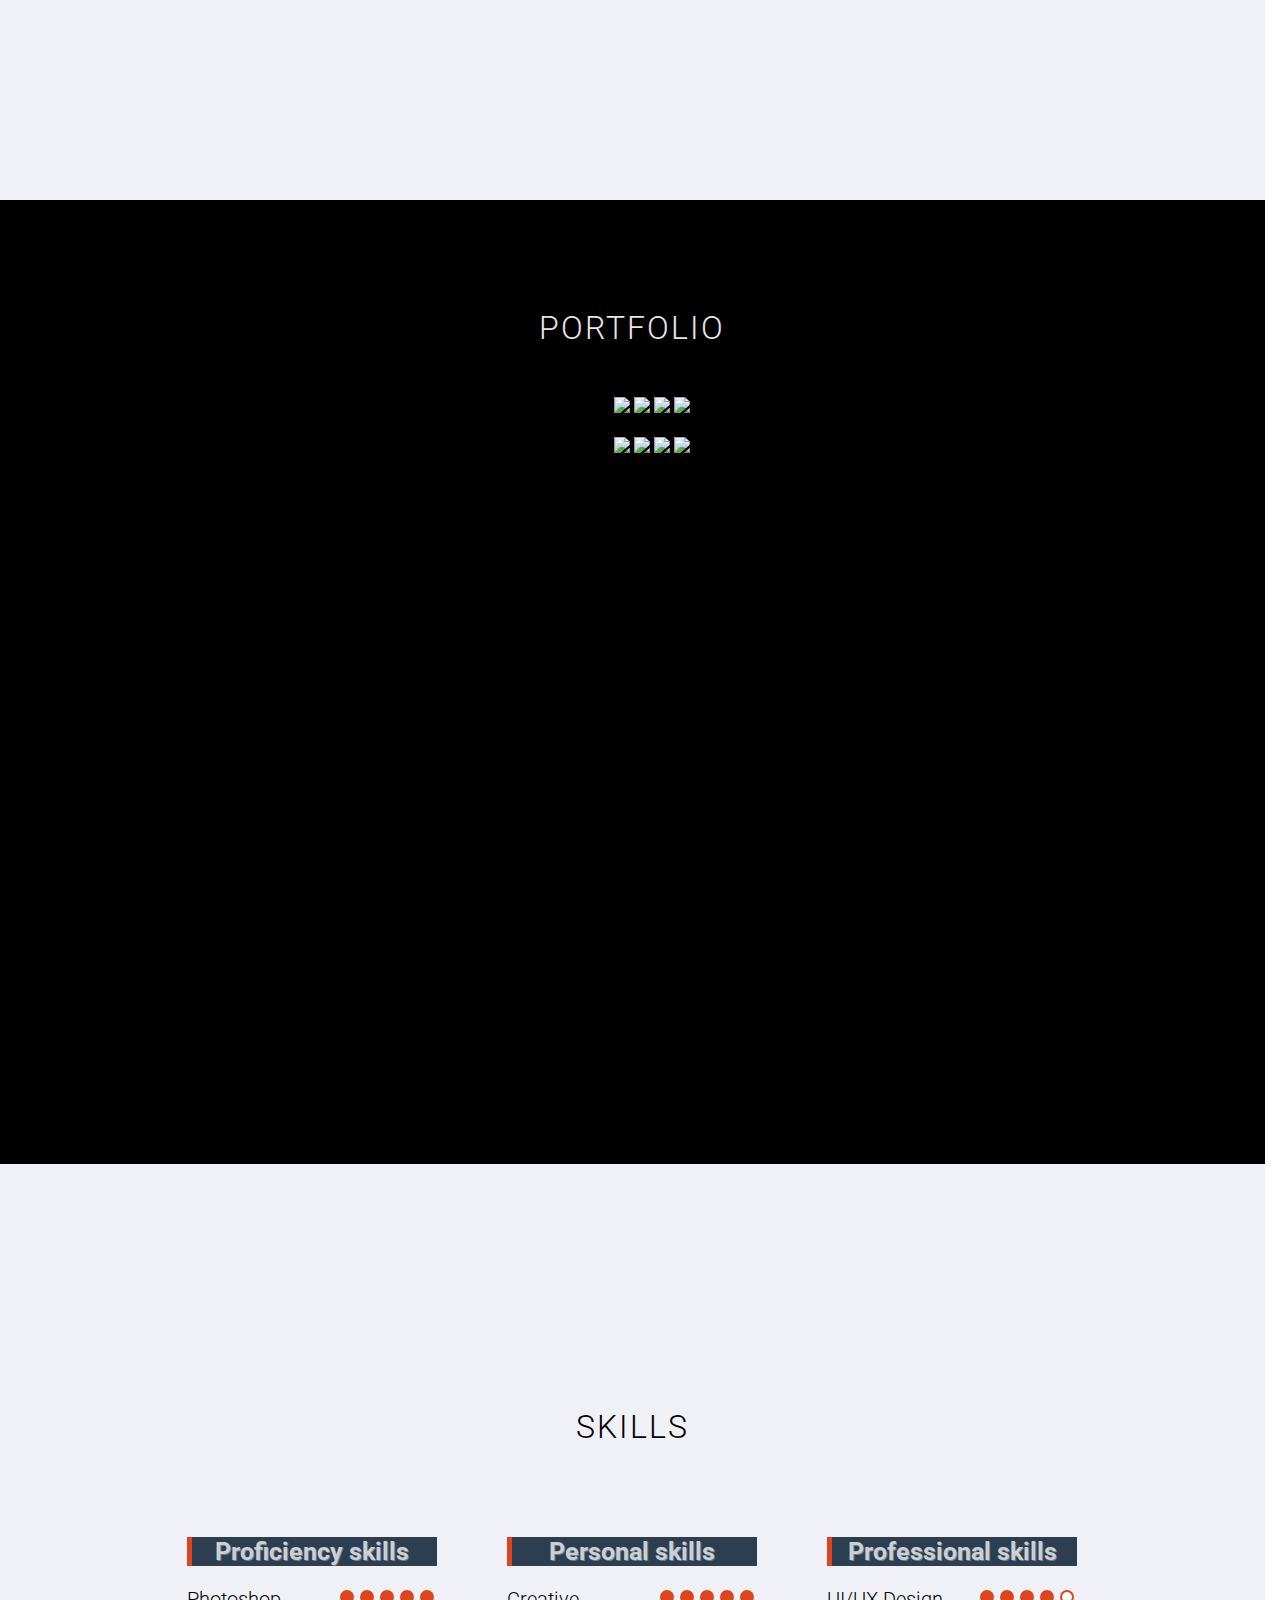
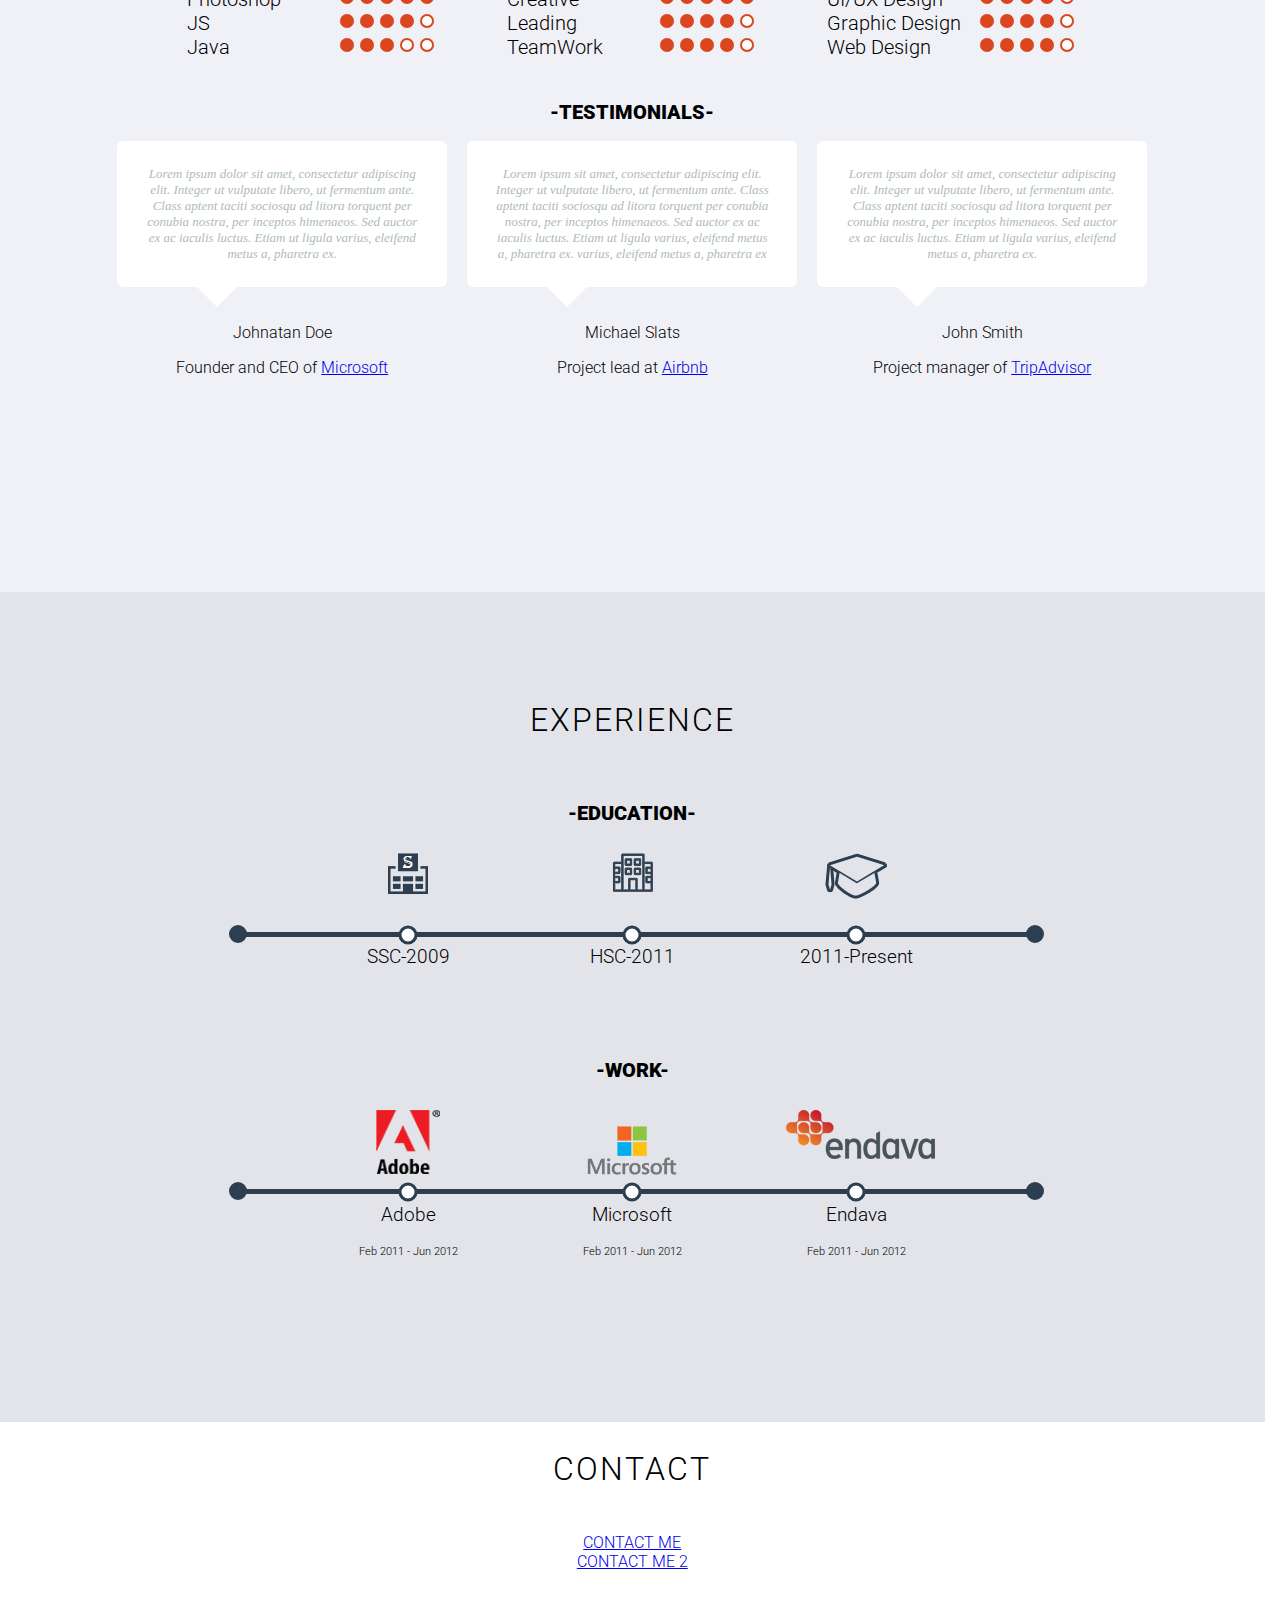
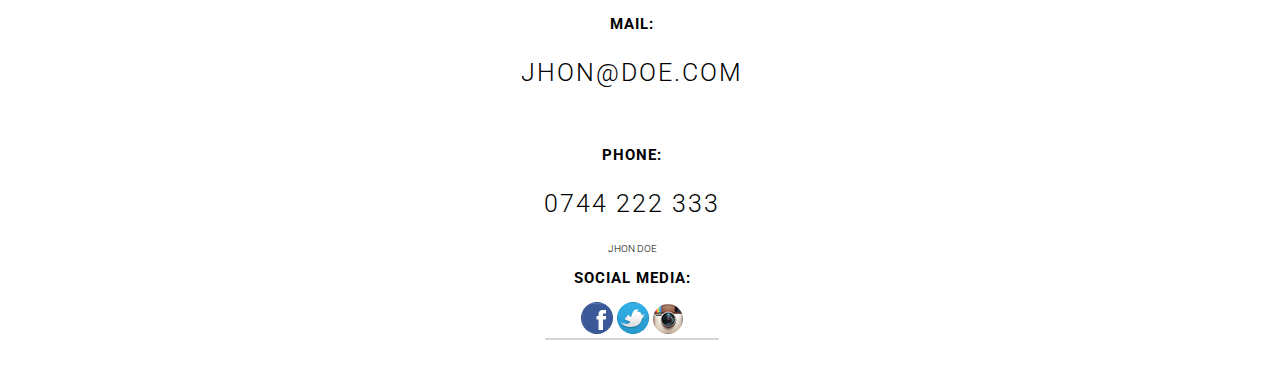
==== commit ba1907ae: "Sync remote with local" ====
--- a/index.html
+++ b/index.html
@@ -110,7 +110,7 @@
     <section id="portfolioID" class="portfolio">
         <h1 class="page-title">PORTFOLIO</h1>
         <ul>
-            <li><img src="http://www.placehold.it/150x150"></li>
+            <li><img src="http://www.placehold.it/150x300"></li>
             <li><img src="http://www.placehold.it/150x150"></li>
             <li><img src="http://www.placehold.it/150x150"></li>
             <li><img src="http://www.placehold.it/150x150"></li>
--- a/style.css
+++ b/style.css
@@ -2,6 +2,18 @@
 
 @import 'https://fonts.googleapis.com/css?family=Open+Sans:400,700';
 @import url(https://fonts.googleapis.com/css?family=Roboto:300,700,900);
+@font-face {
+    font-family: Nexa;
+    font-weight: lighter;
+    src: url('Fonts/Nexa Light.otf') format ('otf');
+}
+
+@font-face {
+    font-family: Nexa;
+    font-weight: bold;
+    src: url('Fonts/Nexa Bold.otf') format ('otf');
+}
+
 
 /* ========== /IMPORTS ==========*/
 
@@ -38,7 +50,6 @@
     left: 0;
     right: 0;
     text-align: center;
-    top: 10px;
     z-index: 1;
 }
 
@@ -342,7 +353,7 @@
     height: 100vh;
     width: 98.792vw;
     background-color: #F0F1F6;
-    padding: 100px 0;
+    padding: 5% 0;
 }
 
 .skills-header-title {
@@ -449,6 +460,7 @@
     padding: 25px;
     margin: 0 10px;
     width: 280px;
+    font-family: 'Georgia';
     font-style: italic;
     font-size: 13px;
 }
@@ -480,11 +492,11 @@
     align-items: center;
     justify-content: center;
     flex-direction: column;
-    overflow: hidden;
     height: auto;
     width: 98.792vw;
     text-align: center;
     background-color: #E3E4E9;
+    padding: 5% 0;
 }
 
 .experience ul {
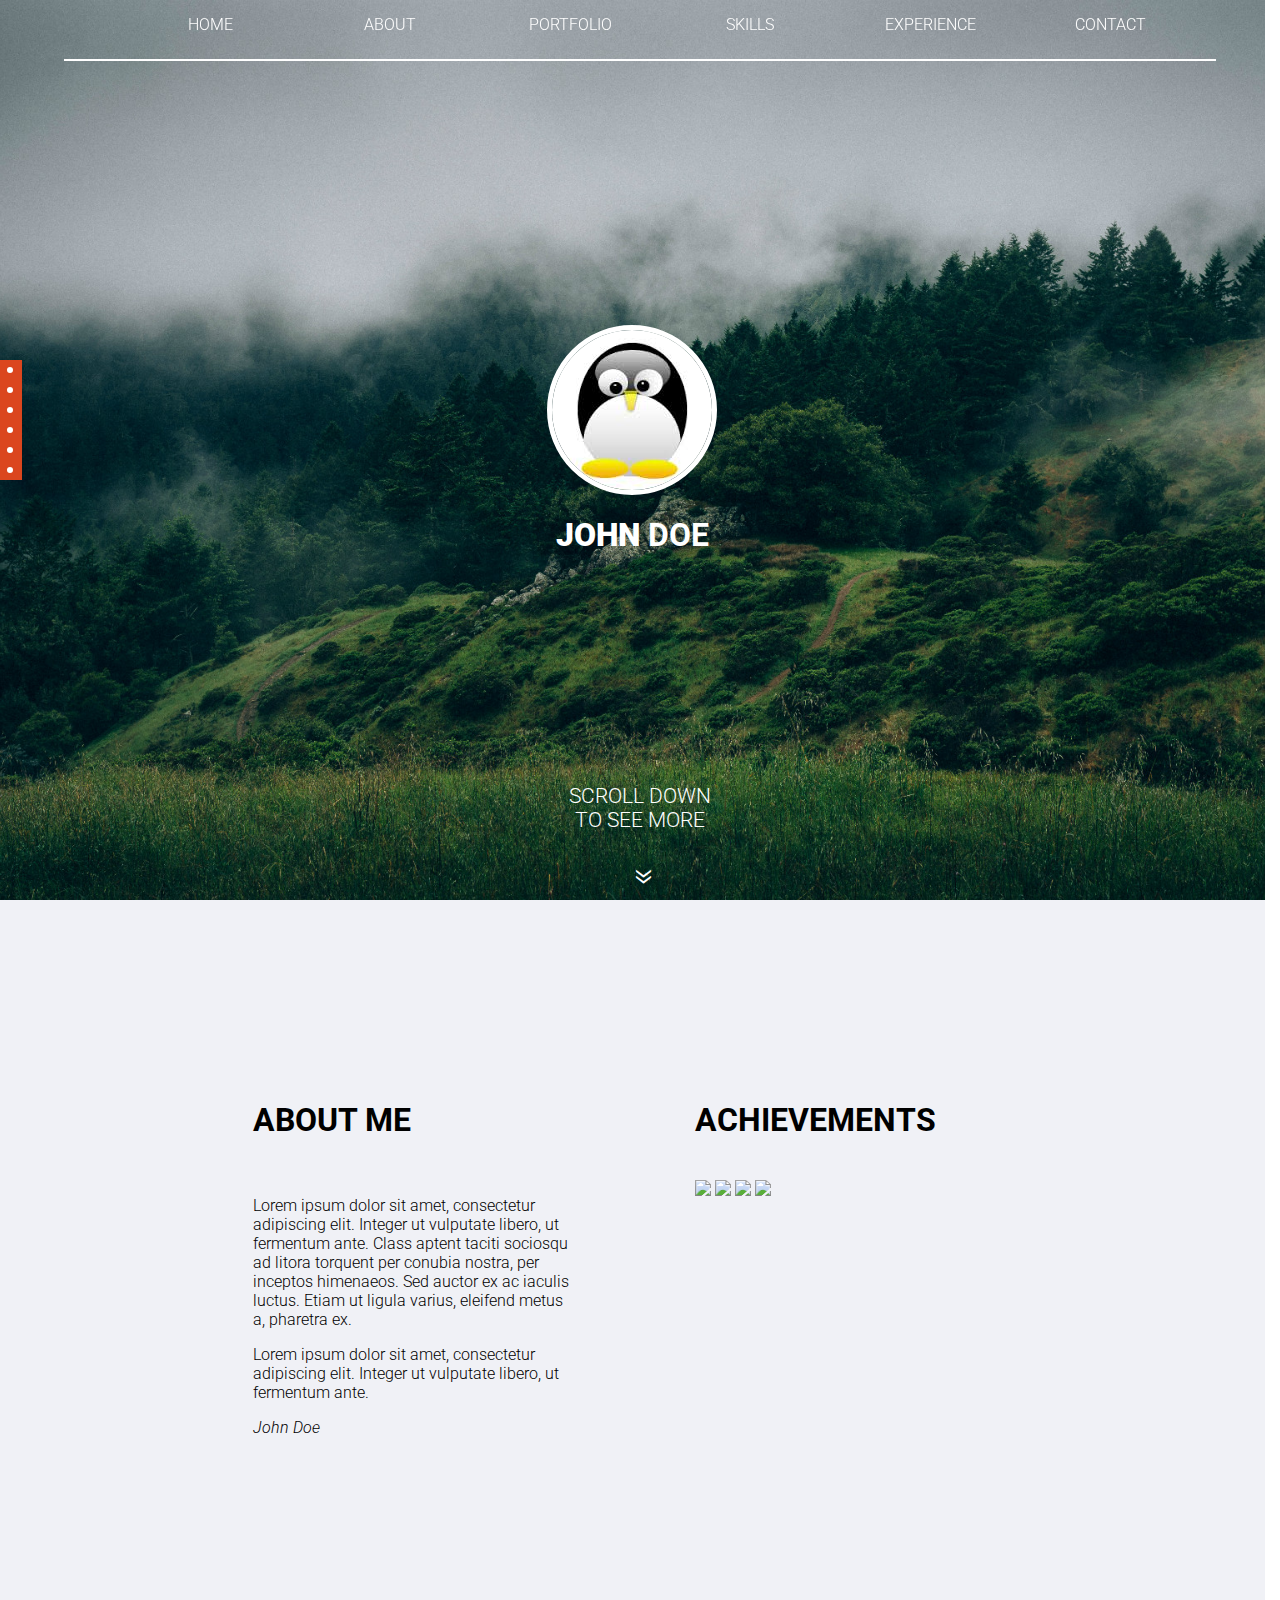
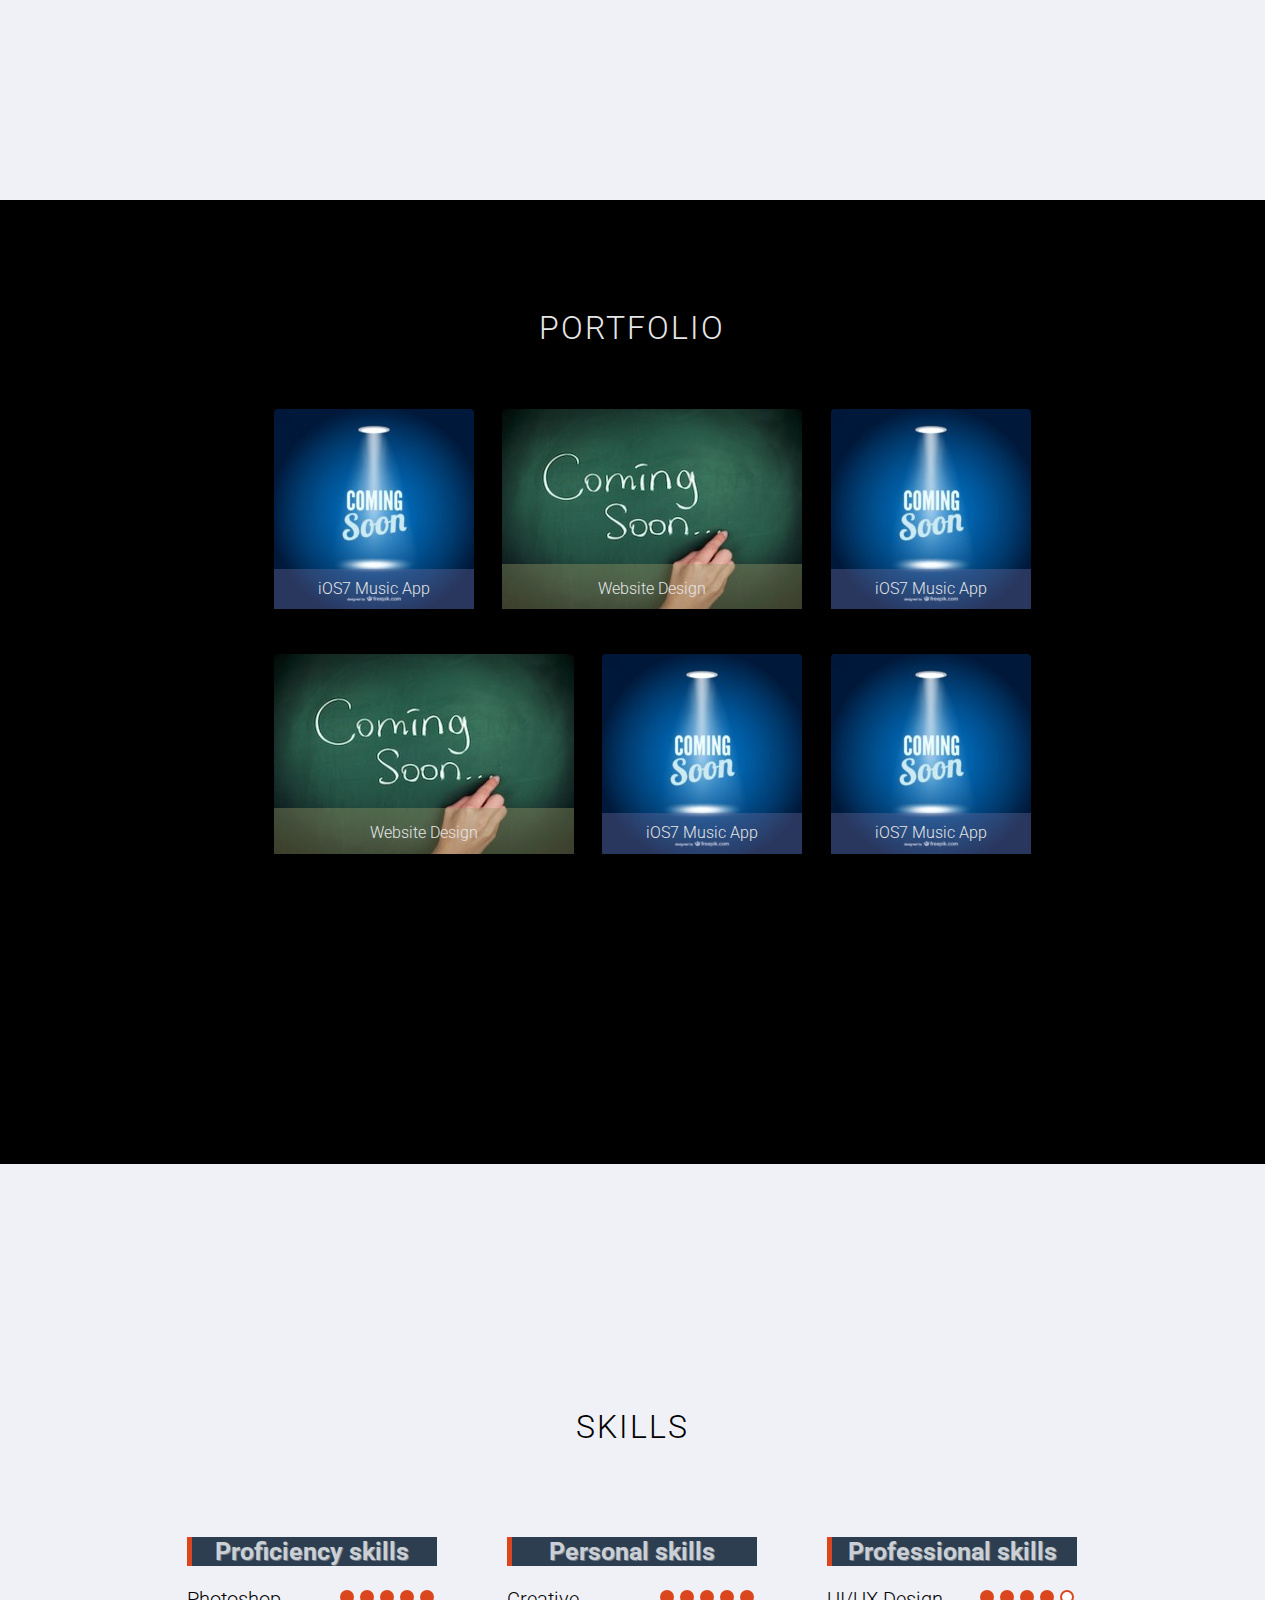
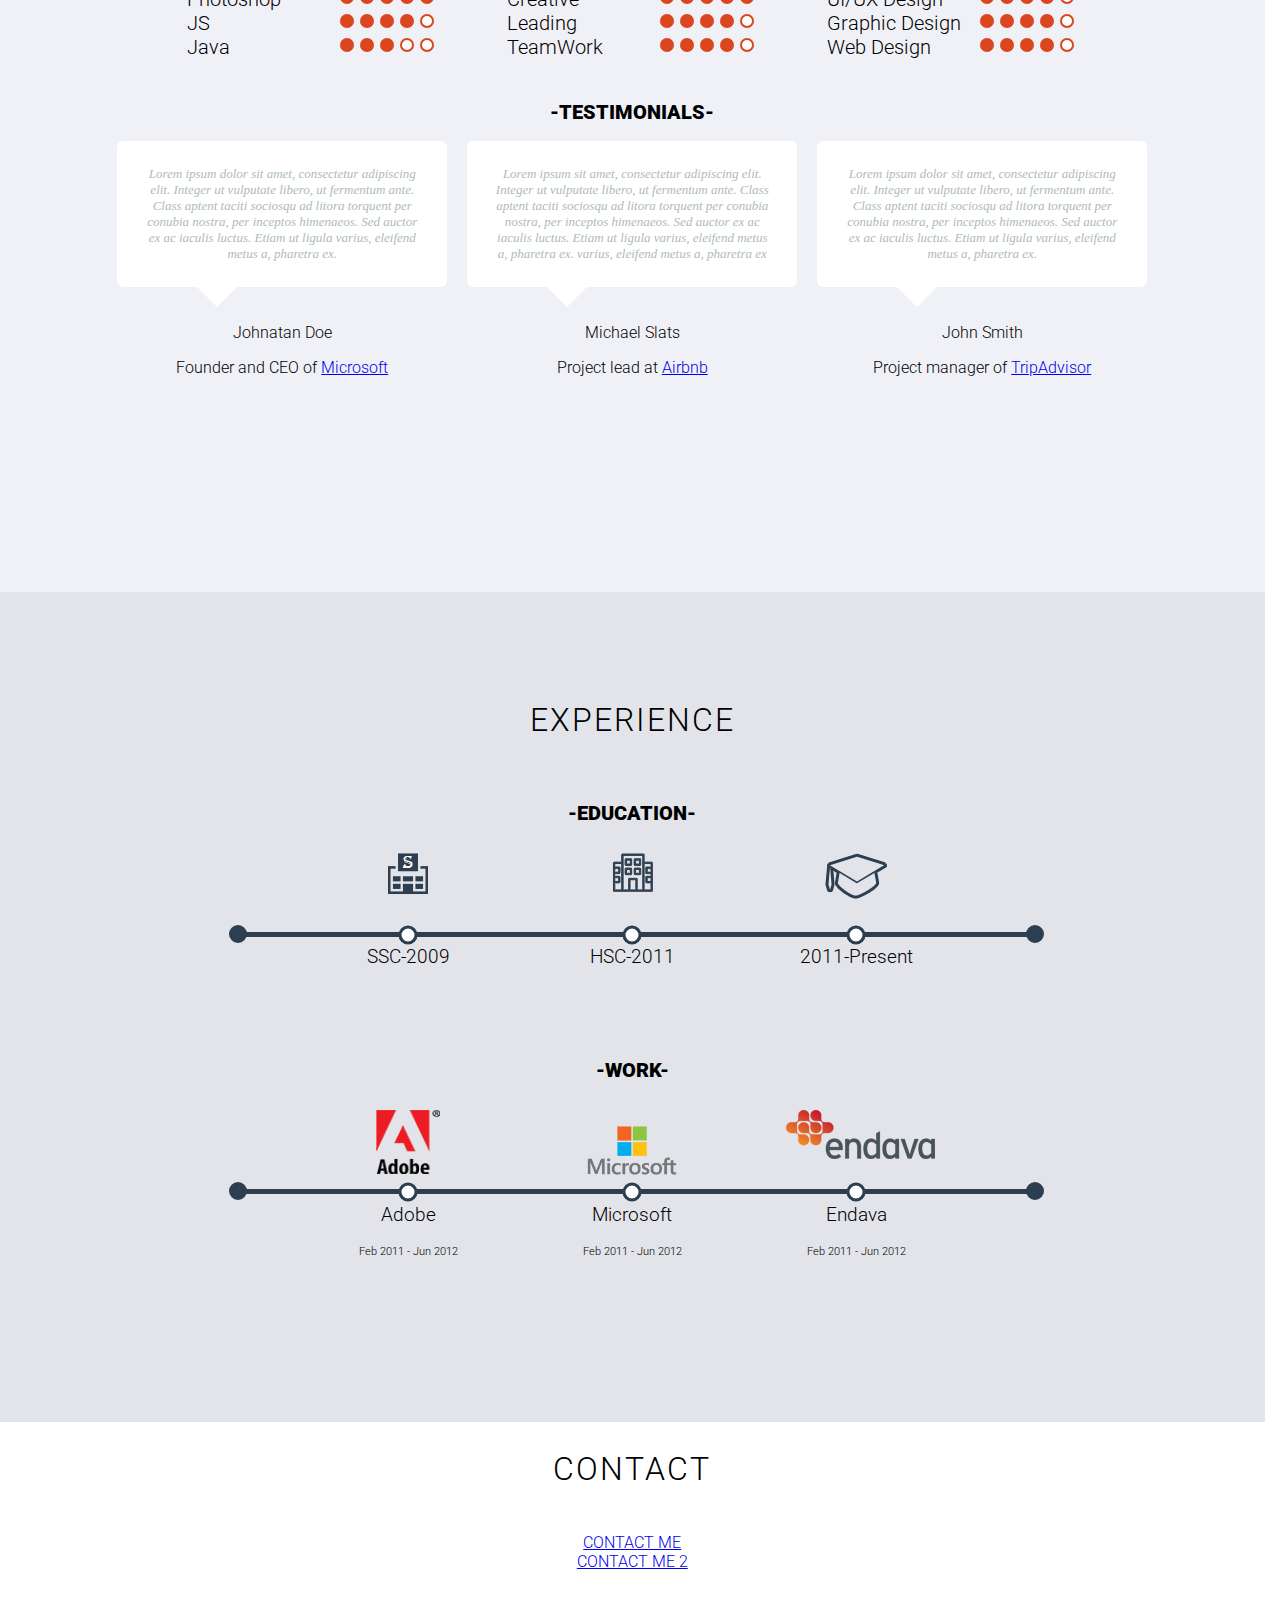
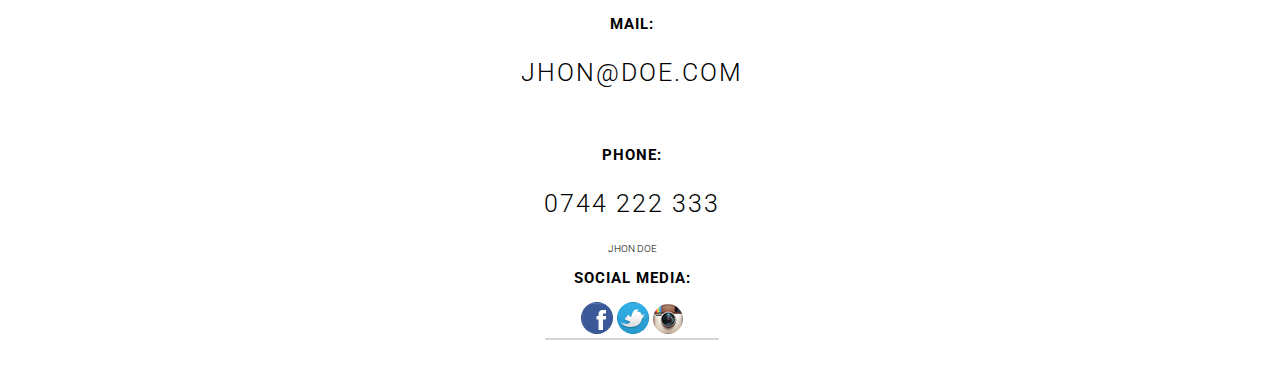
==== commit d91e72f4: "Portfolio section updates" ====
--- a/index.html
+++ b/index.html
@@ -109,18 +109,58 @@
 
     <section id="portfolioID" class="portfolio">
         <h1 class="page-title">PORTFOLIO</h1>
+
         <ul>
-            <li><img src="http://www.placehold.it/150x300"></li>
-            <li><img src="http://www.placehold.it/150x150"></li>
-            <li><img src="http://www.placehold.it/150x150"></li>
-            <li><img src="http://www.placehold.it/150x150"></li>
+            <li>
+                <div class="portf-item-container">
+                    <img src="Img/coming-soon-200x200.jpg">
+                    <span class="portf-item-title small-item-title">
+                        iOS7 Music App
+                    </span>
+                </div>
+            </li>
+            <li>
+                <div class="portf-item-container">
+                    <img src="Img/coming-soon-300x200.png">
+                    <span class="portf-item-title big-item-title">
+                        Website Design
+                    </span>
+                </div>
+            </li>
+            <li>
+                <div class="portf-item-container">
+                    <img src="Img/coming-soon-200x200.jpg">
+                    <span class="portf-item-title small-item-title">
+                        iOS7 Music App
+                    </span>
+                </div>
+            </li>
         </ul>
-
         <ul>
-            <li><img src="http://www.placehold.it/150x150"></li>
-            <li><img src="http://www.placehold.it/150x150"></li>
-            <li><img src="http://www.placehold.it/150x150"></li>
-            <li><img src="http://www.placehold.it/150x150"></li>
+            <li>
+                <div class="portf-item-container">
+                    <img src="Img/coming-soon-300x200.png">
+                    <span class="portf-item-title big-item-title">
+                        Website Design
+                    </span>
+                </div>
+            </li>
+            <li>
+                <div class="portf-item-container">
+                    <img src="Img/coming-soon-200x200.jpg">
+                    <span class="portf-item-title small-item-title">
+                        iOS7 Music App
+                    </span>
+                </div>
+            </li>
+            <li>
+                <div class="portf-item-container">
+                    <img src="Img/coming-soon-200x200.jpg">
+                    <span class="portf-item-title small-item-title">
+                        iOS7 Music App
+                    </span>
+                </div>
+            </li>
         </ul>
     </section>
 
--- a/style.css
+++ b/style.css
@@ -328,7 +328,32 @@
 
 .portfolio ul li {
     display: inline-block;
-    margin-bottom: 4px;
+    margin: 1%;
+}
+
+.portf-item-container {
+    position: relative;
+    min-width: 200px;
+    min-height: 200px;
+    border-radius: 2%;
+    overflow: hidden;
+}
+
+.portf-item-title {
+    position: absolute;
+    bottom: 2%;
+    left: 0;
+    width: 100%;
+    height: 15%;
+    padding-top: 5%;
+}
+
+.small-item-title {
+    background-color: rgba(102, 102, 153, 0.4);
+}
+
+.big-item-title {
+    background-color: rgba(153, 153, 102, 0.4);
 }
 
 
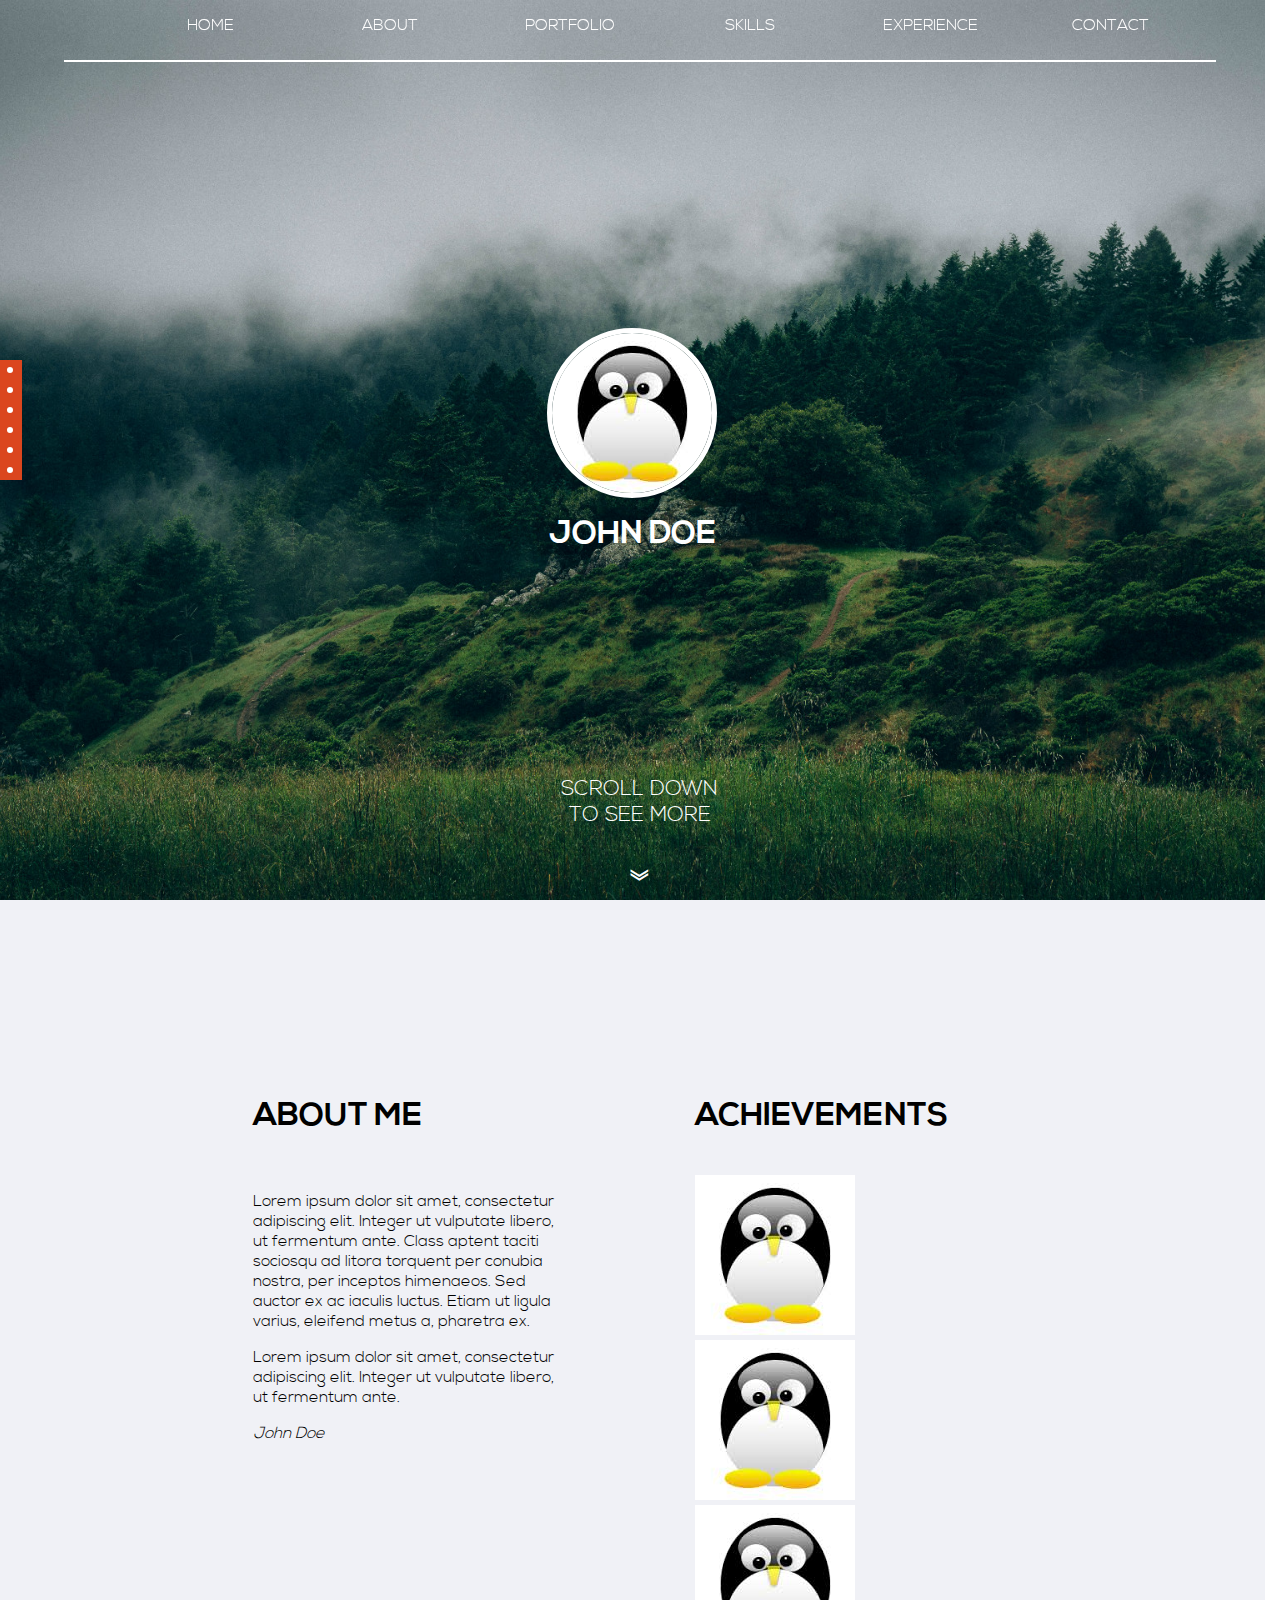
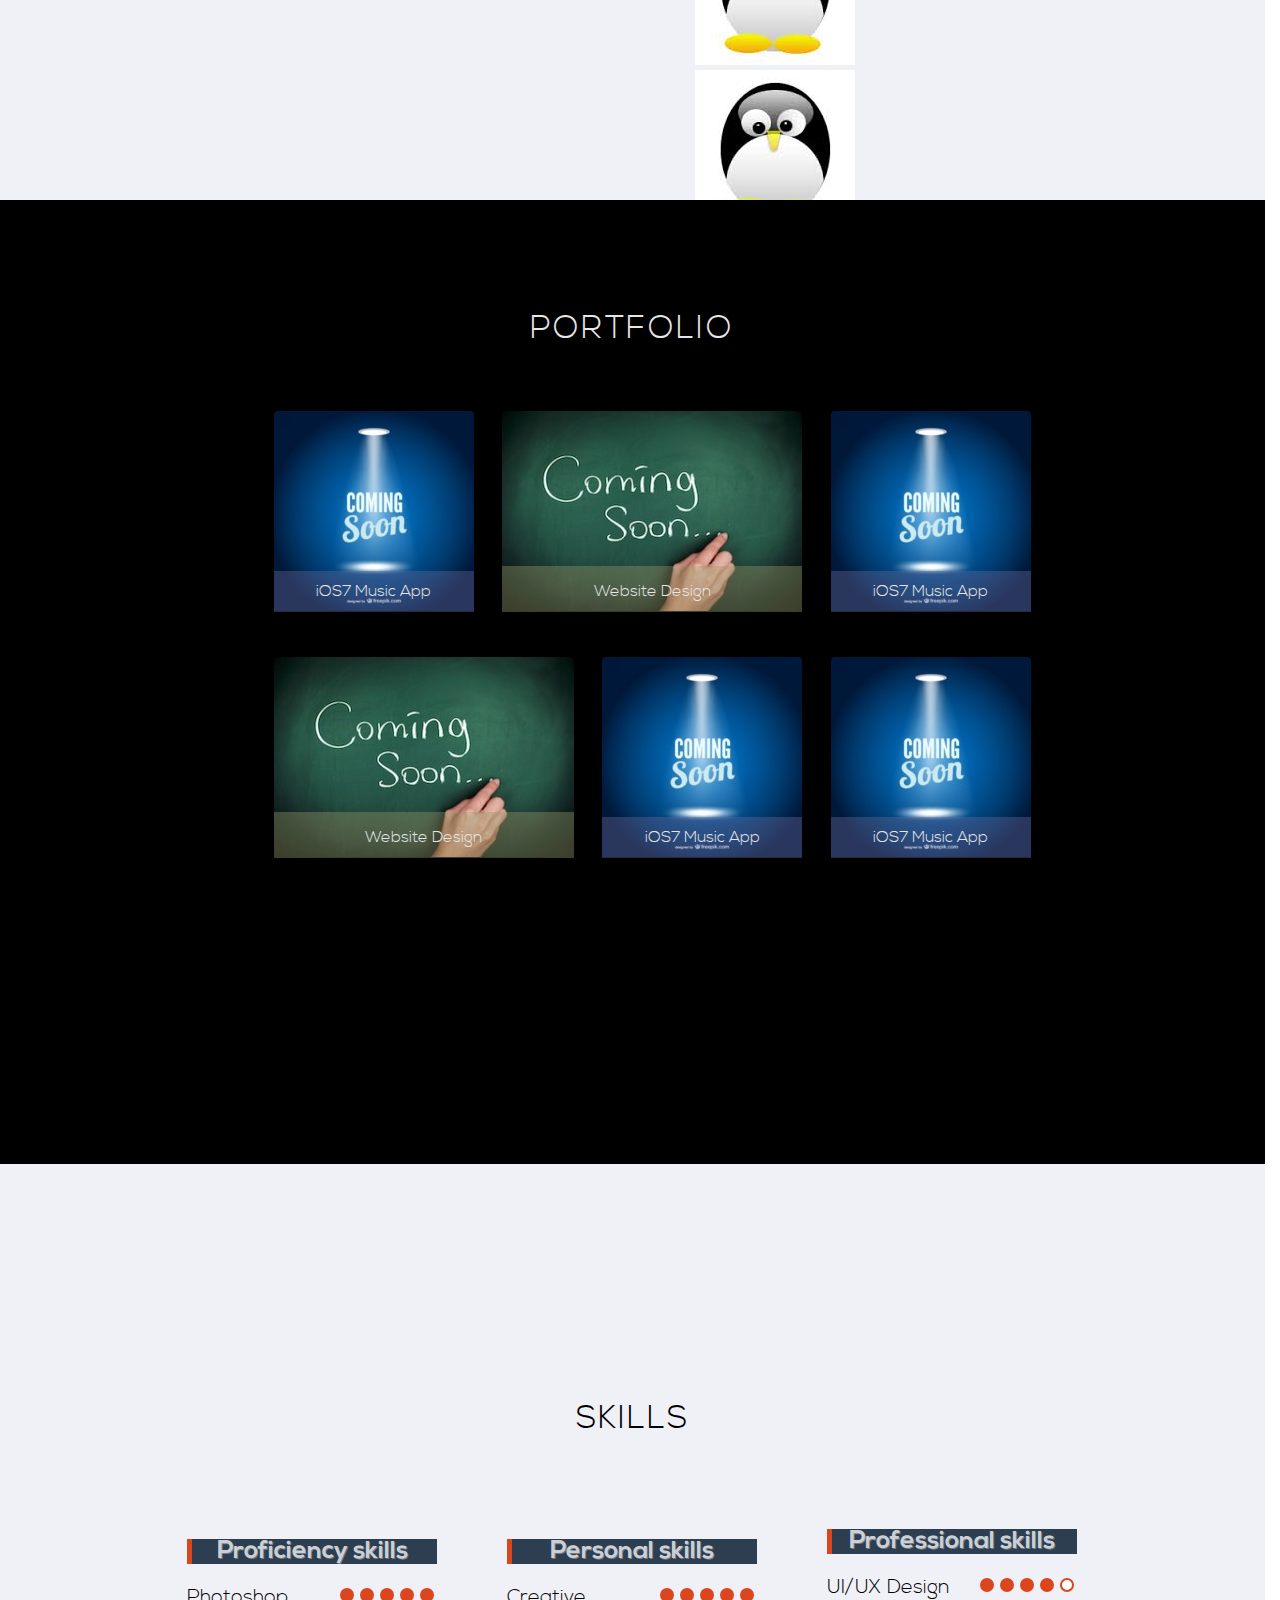
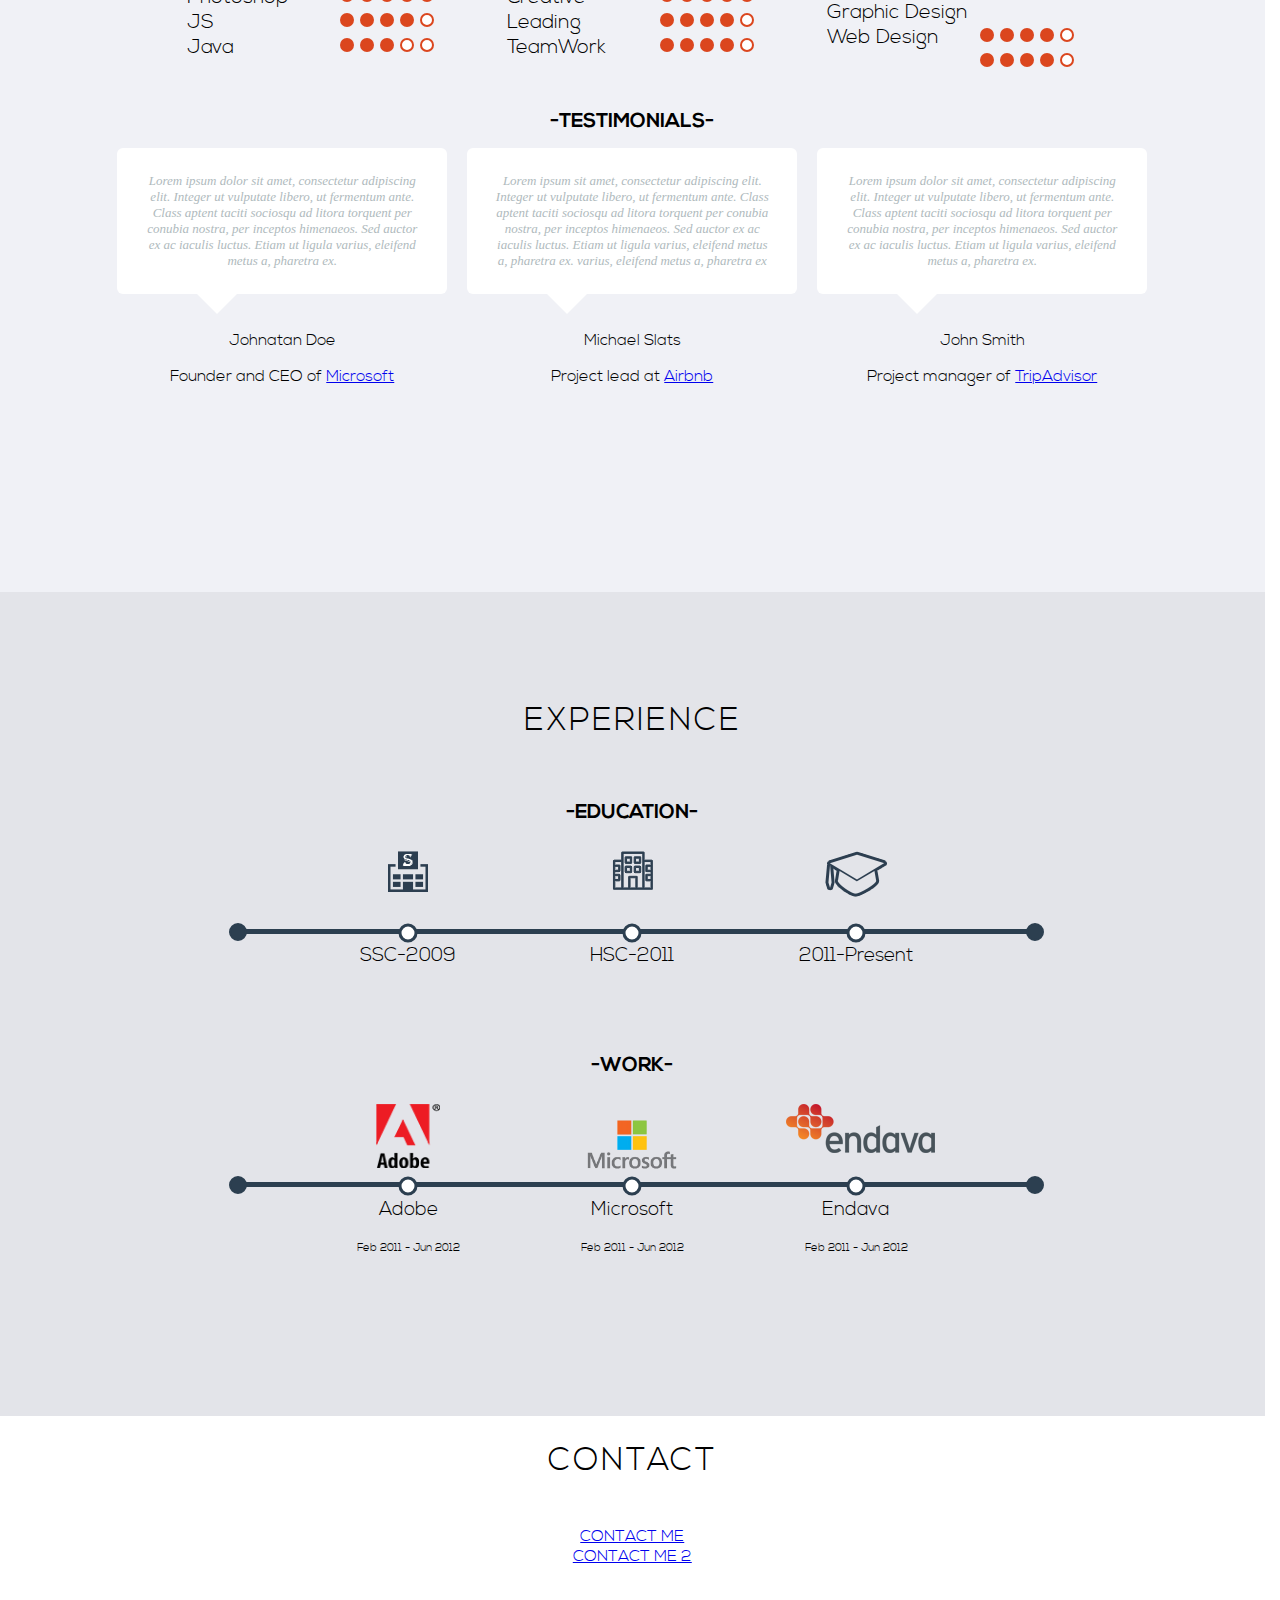
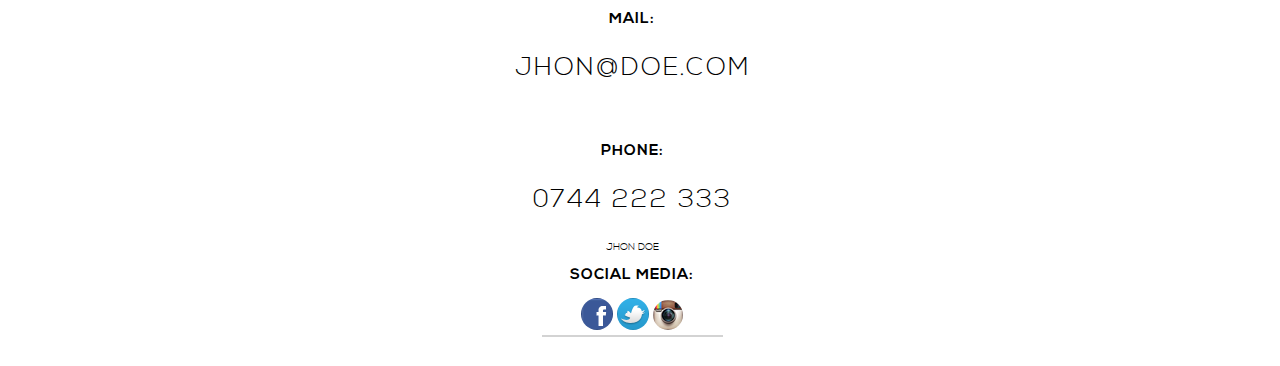
==== commit 13373ba6: "Fix Fonts" ====
--- a/index.html
+++ b/index.html
@@ -1,6 +1,6 @@
 <!DOCTYPE html>
 
-<html>
+<html lang="en">
 
 <head>
     <title>Resume</title>
@@ -10,7 +10,7 @@
 
 <body>
 
-    <nav class="top-nav" role=navigation>
+    <nav class="top-nav">
         <ul class="top-nav-ul">
             <li class="top-nav-li"><a href="#homeID">HOME</a></li>
             <li class="top-nav-li"><a href="#aboutID">ABOUT</a></li>
@@ -22,7 +22,7 @@
         <hr class="nav-hr">
     </nav>
 
-    <nav class="left-side-nav" role="navigation">
+    <nav class="left-side-nav">
         <div class="dot-nav">
             <span>
                 <svg>
@@ -72,13 +72,13 @@
 
 
 
-    <header id="homeID" class="home" role="banner">
-        <img class="home-img" alt="placeholder" src="Img/header-pingu.jpg">
+    <header id="homeID" class="home">
+        <img class="home-img" alt="profile placeholder" src="Img/header-pingu.jpg">
         <h1 class="home-name"><b>JOHN</b> DOE</h1>
-        <footer class="home-footer">
+        <div class="home-footer">
             <p class="home-arrows-text">SCROLL DOWN TO SEE MORE</p>
             <div class="home-arrows-icon"><a href="#about">&#xab;</a></div>
-        </footer>
+        </div>
 
     </header>
 
@@ -99,10 +99,10 @@
             <h1>ACHIEVEMENTS</h1>
             <br>
             <ul>
-                <li><img src="https://encrypted-tbn1.gstatic.com/images?q=tbn:ANd9GcTz-9DyxIvSBQWgaCF-kxnckbiPRrC758f-aigoKb8YmK0DIdmE"></li>
-                <li><img src="https://encrypted-tbn1.gstatic.com/images?q=tbn:ANd9GcTz-9DyxIvSBQWgaCF-kxnckbiPRrC758f-aigoKb8YmK0DIdmE"></li>
-                <li><img src="https://encrypted-tbn1.gstatic.com/images?q=tbn:ANd9GcTz-9DyxIvSBQWgaCF-kxnckbiPRrC758f-aigoKb8YmK0DIdmE"></li>
-                <li><img src="https://encrypted-tbn1.gstatic.com/images?q=tbn:ANd9GcTz-9DyxIvSBQWgaCF-kxnckbiPRrC758f-aigoKb8YmK0DIdmE"></li>
+                <li><img src="Img/header-pingu.jpg" alt="place holder pingu"></li>
+                <li><img src="Img/header-pingu.jpg" alt="place holder pingu"></li>
+                <li><img src="Img/header-pingu.jpg" alt="place holder pingu"></li>
+                <li><img src="Img/header-pingu.jpg" alt="place holder pingu"></li>
             </ul>
         </section>
     </section>
@@ -113,7 +113,7 @@
         <ul>
             <li>
                 <div class="portf-item-container">
-                    <img src="Img/coming-soon-200x200.jpg">
+                    <img src="Img/coming-soon-200x200.jpg" alt="portfolio place holder">
                     <span class="portf-item-title small-item-title">
                         iOS7 Music App
                     </span>
@@ -121,7 +121,7 @@
             </li>
             <li>
                 <div class="portf-item-container">
-                    <img src="Img/coming-soon-300x200.png">
+                    <img src="Img/coming-soon-300x200.png" alt="portfolio place holder">
                     <span class="portf-item-title big-item-title">
                         Website Design
                     </span>
@@ -129,7 +129,7 @@
             </li>
             <li>
                 <div class="portf-item-container">
-                    <img src="Img/coming-soon-200x200.jpg">
+                    <img src="Img/coming-soon-200x200.jpg" alt="portfolio place holder">
                     <span class="portf-item-title small-item-title">
                         iOS7 Music App
                     </span>
@@ -139,7 +139,7 @@
         <ul>
             <li>
                 <div class="portf-item-container">
-                    <img src="Img/coming-soon-300x200.png">
+                    <img src="Img/coming-soon-300x200.png" alt="portfolio place holder">
                     <span class="portf-item-title big-item-title">
                         Website Design
                     </span>
@@ -147,7 +147,7 @@
             </li>
             <li>
                 <div class="portf-item-container">
-                    <img src="Img/coming-soon-200x200.jpg">
+                    <img src="Img/coming-soon-200x200.jpg" alt="portfolio place holder">
                     <span class="portf-item-title small-item-title">
                         iOS7 Music App
                     </span>
@@ -155,7 +155,7 @@
             </li>
             <li>
                 <div class="portf-item-container">
-                    <img src="Img/coming-soon-200x200.jpg">
+                    <img src="Img/coming-soon-200x200.jpg" alt="portfolio place holder">
                     <span class="portf-item-title small-item-title">
                         iOS7 Music App
                     </span>
@@ -576,7 +576,7 @@
     </section>
 
     <footer id="contactID" class="contact" role="contentinfo">
-        <adress>
+        <section>
             <h1 class="page-title">CONTACT</h1>
             <div class="form">
                 <ul>
@@ -612,7 +612,7 @@
                     </li>
                 </ul>
             </div>
-        </adress>
+        </section>
     </footer>
 
     <!--    SCRIPTS  HERE    -->
--- a/style.css
+++ b/style.css
@@ -5,13 +5,13 @@
 @font-face {
     font-family: Nexa;
     font-weight: lighter;
-    src: url('Fonts/Nexa Light.otf') format ('otf');
+    src: url('Fonts/NexaLight.ttf');
 }
 
 @font-face {
     font-family: Nexa;
     font-weight: bold;
-    src: url('Fonts/Nexa Bold.otf') format ('otf');
+    src: url('Fonts/NexaBold.otf');
 }
 
 
@@ -22,8 +22,8 @@
 
 body {
     margin: 0;
-    font-family: 'Roboto', 'Open Sans', sans-serif;
-    font-weight: 300;
+    font-family: 'Nexa', sans-serif;
+    font-weight: lighter;
 }
 
 .page-title {
@@ -96,14 +96,13 @@
     height: 120px;
     top: 40%;
     z-index: 1;
-    text-align: center;
     padding: 0;
 }
 
 .dot-nav {
     width: 20%;
     background-color: rgb(219, 70, 30);
-    height: 120px;
+    height: 100%;
 }
 
 .dot-nav span {
@@ -120,65 +119,7 @@
 
 .dot-nav span svg text {
     position: absolute;
-    height: 20px;
-    width:
-}
-
-
-/*
-.dot-nav ul {
-    position: relative; 
-    display: inline-block;
-    margin: 20px 0;
-    padding: 0;
-    list-style: none;
-    cursor: default;
-}
-
-.dot-nav li {
-    position: relative;
-    display: block;
-    float: left;
-    margin: 0 10px;
-    width: 18px;
-    height: 18px;
-    cursor: pointer;
-}
-
-.dot-nav li a {
-    top: 0;
-    left: 0;
-    width: 40%;
-    height: 40%;
-    outline: none;
-    border-radius: 50%;
-    background-color: #fff;
-    background-color: rgba(255, 255, 255, 1);
-    text-indent: -999em;
-    text-decoration: none;
-    color: rgba(255, 255, 255, 1);
-    cursor: pointer;
-    position: absolute;
-}
-
-.dot-nav li a:hover {
-    text-indent: 2em;
-}
-*/
-
-
-/*
-.blend {
-    mix-blend-mode: difference;
-}
-*/
-
-
-/*
-.blend-side-nav {
-    mix-blend-mode: exclusion;
-}
-*/
+}
 
 
 /* ========== /NAV ==========*/
